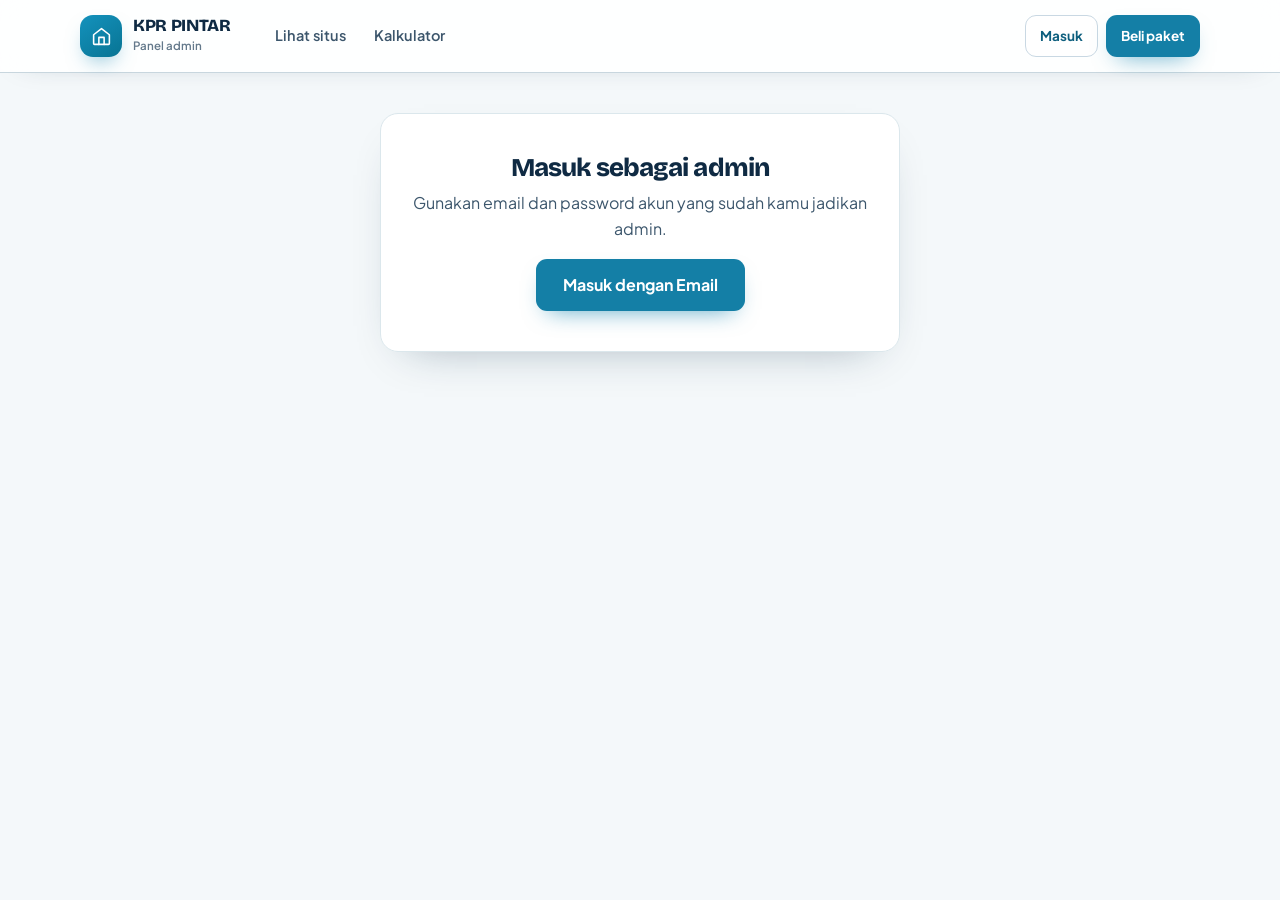
==== kprpintar/admin.html @ 0c250f59 "Implement code changes to enhance functionality and improve performance Signed-off-by: Ferry Kusuma " ====
<!doctype html>
<html lang="id">
  <head>
    <meta charset="utf-8" />
    <meta name="viewport" content="width=device-width,initial-scale=1" />
    <meta name="robots" content="noindex,nofollow" />
    <title>Admin — KPR PINTAR</title>
    <link
      rel="icon"
      href="data:image/svg+xml,%3Csvg xmlns='http://www.w3.org/2000/svg' viewBox='0 0 64 64'%3E%3Crect width='64' height='64' rx='16' fill='%230f2a43'/%3E%3Cpath d='m14 31 18-14 18 14v18a2 2 0 0 1-2 2H16a2 2 0 0 1-2-2z' fill='none' stroke='white' stroke-width='4' stroke-linejoin='round'/%3E%3C/svg%3E"
    />
    <link rel="stylesheet" href="assets/site.css" />
    <link rel="stylesheet" href="assets/modern.css" />
    <style>
      body {
        background: var(--paper);
      }
      .nav .tagadm {
        margin-left: 2px;
        padding: 3px 10px;
        border-radius: 8px;
        background: var(--ink);
        color: #fff;
        font: 800 12px var(--f-body);
      }
      .adm {
        display: grid;
        grid-template-columns: 210px minmax(0, 1fr);
        gap: 28px;
        padding: 30px 0 70px;
        align-items: start;
      }
      .side {
        position: sticky;
        top: 92px;
        display: grid;
        gap: 4px;
      }
      .side a {
        display: flex;
        justify-content: space-between;
        align-items: center;
        gap: 8px;
        padding: 11px 14px;
        border-radius: 12px;
        text-decoration: none;
        color: var(--ink2);
        font-weight: 700;
        font-size: 15px;
      }
      .side a:hover {
        background: #e9f1f6;
      }
      .side a[aria-current="page"] {
        background: var(--ink);
        color: #fff;
      }
      .cnt {
        min-width: 22px;
        padding: 1px 7px;
        border-radius: 999px;
        background: var(--amber);
        color: #3d2506;
        font: 800 12px/1.6 var(--f-body);
        text-align: center;
      }
      .side a[aria-current="page"] .cnt {
        background: #fff;
        color: var(--ink);
      }
      .head {
        display: flex;
        justify-content: space-between;
        align-items: flex-end;
        gap: 14px;
        flex-wrap: wrap;
        margin-bottom: 20px;
      }
      .head h1 {
        font-size: clamp(1.6rem, 3vw, 2.2rem);
      }
      .head p {
        color: var(--muted);
        font-size: 14.5px;
        margin-top: 4px;
      }
      .stats {
        display: grid;
        grid-template-columns: repeat(4, minmax(0, 1fr));
        gap: 14px;
      }
      .stat {
        background: #fff;
        border: 1px solid var(--line);
        border-radius: 16px;
        padding: 18px;
      }
      .stat small {
        display: block;
        color: var(--muted);
        font-weight: 700;
        font-size: 13px;
      }
      .stat b {
        display: block;
        margin-top: 6px;
        font: 800 1.65rem/1.1 var(--f-head);
        letter-spacing: -0.03em;
        color: var(--ink);
        overflow-wrap: anywhere;
      }
      .stat.hot {
        background: var(--ink);
        border-color: var(--ink);
      }
      .stat.hot small {
        color: #9fc0d6;
      }
      .stat.hot b {
        color: #fff;
      }
      .stat.hot a {
        display: inline-block;
        margin-top: 10px;
        color: #fff;
        font-weight: 700;
        font-size: 13.5px;
      }
      .panel {
        background: #fff;
        border: 1px solid var(--line);
        border-radius: 18px;
        margin-top: 18px;
        overflow: hidden;
      }
      .panel > h2 {
        font-size: 1.1rem;
        padding: 18px 20px 0;
      }
      .panel .wrap-x {
        overflow-x: auto;
      }
      .bar {
        display: flex;
        gap: 10px;
        flex-wrap: wrap;
        align-items: center;
        margin-bottom: 14px;
      }
      .bar .inp {
        max-width: 300px;
        min-height: 42px;
      }
      .fchips {
        display: flex;
        gap: 6px;
        flex-wrap: wrap;
      }
      .who {
        display: flex;
        align-items: center;
        gap: 10px;
        min-width: 0;
      }
      .who .avatar {
        width: 32px;
        height: 32px;
        font-size: 13px;
      }
      .who > div b {
        display: block;
        color: var(--ink);
        font-size: 14.5px;
        line-height: 1.25;
      }
      .who > div span {
        display: block;
        color: var(--muted);
        font-size: 12.5px;
        line-height: 1.25;
        max-width: 230px;
        overflow: hidden;
        text-overflow: ellipsis;
        white-space: nowrap;
      }
      .tbl tr.rowlink {
        cursor: pointer;
      }
      .tbl tr.rowlink:hover td {
        background: #f6fafc;
      }
      .empty {
        padding: 36px;
        text-align: center;
        color: var(--muted);
      }
      .ordgrid {
        display: grid;
        grid-template-columns: minmax(0, 1.1fr) minmax(0, 1fr);
        gap: 22px;
      }
      .proof {
        border: 1px solid var(--line);
        border-radius: 14px;
        background: #f1f5f8;
        min-height: 240px;
        display: grid;
        place-items: center;
        overflow: hidden;
      }
      .proof img {
        display: block;
        width: 100%;
        max-height: 58vh;
        object-fit: contain;
        cursor: zoom-in;
      }
      .proof .none {
        padding: 30px;
        text-align: center;
        color: var(--muted);
        font-size: 14px;
      }
      dl.kv {
        margin: 0;
        display: grid;
        gap: 9px;
        font-size: 14.5px;
      }
      dl.kv div {
        display: flex;
        justify-content: space-between;
        gap: 14px;
        border-bottom: 1px solid #edf2f6;
        padding-bottom: 8px;
      }
      dl.kv dt {
        color: var(--muted);
      }
      dl.kv dd {
        margin: 0;
        text-align: right;
        font-weight: 700;
        color: var(--ink);
        overflow-wrap: anywhere;
      }
      .big-amt {
        font: 800 1.6rem/1.1 var(--f-head);
        letter-spacing: -0.03em;
      }
      .reasons {
        display: flex;
        gap: 6px;
        flex-wrap: wrap;
        margin: 8px 0 10px;
      }
      .plan-ed {
        padding: 20px;
        border-top: 1px solid var(--line);
        display: grid;
        gap: 14px;
      }
      .plan-ed:first-of-type {
        border-top: 0;
      }
      .grid2 {
        display: grid;
        grid-template-columns: 1fr 1fr;
        gap: 14px;
      }
      .grid3 {
        display: grid;
        grid-template-columns: repeat(3, 1fr);
        gap: 14px;
        align-items: start;
      }
      .sw {
        display: inline-flex;
        align-items: center;
        gap: 8px;
        font-weight: 700;
        font-size: 14px;
        color: var(--ink);
        cursor: pointer;
      }
      .sw input {
        width: 18px;
        height: 18px;
        accent-color: var(--brand);
      }
      .rek {
        display: grid;
        grid-template-columns: 1fr 1.2fr 1.4fr auto;
        gap: 10px;
        align-items: end;
        margin-bottom: 10px;
      }
      .sect {
        padding: 20px;
        display: grid;
        gap: 14px;
      }
      .sect + .sect {
        border-top: 1px solid var(--line);
      }
      .sect h3 {
        font-size: 1.05rem;
      }
      @media (max-width: 1000px) {
        .adm {
          grid-template-columns: 1fr;
          gap: 16px;
          padding-top: 18px;
        }
        .side {
          position: static;
          display: flex;
          overflow-x: auto;
          gap: 6px;
          padding-bottom: 4px;
          margin: 0 -16px;
          padding-inline: 16px;
        }
        .side a {
          white-space: nowrap;
          flex: none;
        }
        .stats {
          grid-template-columns: repeat(2, minmax(0, 1fr));
        }
        .ordgrid {
          grid-template-columns: 1fr;
        }
        .grid2,
        .grid3 {
          grid-template-columns: 1fr;
        }
        .rek {
          grid-template-columns: 1fr 1fr;
        }
        .rek .btn {
          grid-column: 1/-1;
        }
      }
    </style>
  </head>
  <body>
    <header class="nav">
      <div class="container">
        <a class="brand" href="index.html"
          ><span class="brand-mark"
            ><svg
              viewBox="0 0 24 24"
              fill="none"
              stroke="currentColor"
              stroke-width="1.8"
              stroke-linecap="round"
              stroke-linejoin="round"
            >
              <path d="m3 10 9-7 9 7v10a1 1 0 0 1-1 1H4a1 1 0 0 1-1-1z" />
              <path d="M9 21v-8h6v8" /></svg></span
          ><span><b>KPR PINTAR</b><small>Panel admin</small></span></a
        >
        <nav class="nav-links" aria-label="Menu">
          <a href="index.html">Lihat situs</a><a href="app.html">Kalkulator</a>
        </nav>
        <div class="nav-auth" id="navAuth"></div>
        <button
          class="nav-toggle"
          type="button"
          aria-label="Buka menu"
          aria-expanded="false"
        >
          <svg
            viewBox="0 0 24 24"
            fill="none"
            stroke="currentColor"
            stroke-width="2"
            stroke-linecap="round"
          >
            <path d="M4 7h16M4 12h16M4 17h16" />
          </svg>
        </button>
      </div>
    </header>

    <main class="container" id="root">
      <div class="card" style="margin-top: 30px">Memeriksa akses…</div>
    </main>

    <script src="assets/config.js"></script>
    <script src="assets/core.js"></script>
    <script src="assets/ui.js"></script>
    <script>
      (function () {
        "use strict";
        var A = window.RCApi,
          U = window.RCUI,
          esc = U.esc;
        var root = document.getElementById("root");
        var S = {
          filter: "menunggu_verifikasi",
          q: "",
          orders: [],
          users: [],
          plans: [],
          settings: null,
        };
        var FILTERS = [
          ["menunggu_verifikasi", "Perlu diverifikasi"],
          ["menunggu_bayar", "Menunggu bayar"],
          ["disetujui", "Disetujui"],
          ["ditolak", "Ditolak"],
          ["dibatalkan", "Dibatalkan"],
          ["semua", "Semua"],
        ];
        var NAV = [
          ["ringkasan", "Ringkasan"],
          ["pesanan", "Pesanan"],
          ["pengguna", "Pengguna"],
          ["paket", "Paket harga"],
          ["pengaturan", "Pengaturan"],
        ];
        var content;

        function short(id) {
          return String(id).replace(/-/g, "").slice(-8).toUpperCase();
        }
        function who(p) {
          p = p || {};
          return (
            '<div class="who">' +
            U.avatar(p) +
            '<div style="min-width:0"><b>' +
            esc(p.nama || "–") +
            "</b><span>" +
            esc(p.email || "") +
            "</span></div></div>"
          );
        }
        function err(e) {
          U.toast(e.message || String(e), "bad");
        }
        function loading() {
          content.innerHTML =
            '<div class="panel"><div class="empty">Memuat…</div></div>';
        }
        function head(t, sub, extra) {
          return (
            '<div class="head"><div><h1>' +
            t +
            "</h1>" +
            (sub ? "<p>" + sub + "</p>" : "") +
            "</div>" +
            (extra || "") +
            "</div>"
          );
        }
        function badgeCount() {
          A.adminStats().then(
            function (s) {
              var a = document.querySelector(".side a[data-t=pesanan]");
              if (!a) return;
              var c = a.querySelector(".cnt");
              if (c) c.remove();
              if (s.menunggu_verifikasi > 0)
                a.insertAdjacentHTML(
                  "beforeend",
                  '<span class="cnt" title="Perlu diverifikasi">' +
                    s.menunggu_verifikasi +
                    "</span>",
                );
            },
            function () {},
          );
        }

        /* ---------- kerangka ---------- */
        function shell() {
          root.innerHTML =
            (A.mode === "demo" ? "" : "") +
            '<div class="adm"><nav class="side" aria-label="Menu admin">' +
            NAV.map(function (n) {
              return (
                '<a href="#' + n[0] + '" data-t="' + n[0] + '">' + n[1] + "</a>"
              );
            }).join("") +
            '</nav><section id="content" aria-live="polite"></section></div>';
          content = document.getElementById("content");
          window.addEventListener("hashchange", route);
          route();
          badgeCount();
        }
        function route() {
          var t = (location.hash || "#ringkasan").slice(1);
          if (!TABS[t]) t = "ringkasan";
          document.querySelectorAll(".side a").forEach(function (a) {
            if (a.dataset.t === t) a.setAttribute("aria-current", "page");
            else a.removeAttribute("aria-current");
          });
          document.title =
            NAV.filter(function (n) {
              return n[0] === t;
            })[0][1] + " — Admin KPR PINTAR";
          loading();
          TABS[t]();
        }

        /* ---------- ringkasan ---------- */
        function tabRingkasan() {
          Promise.all([
            A.adminStats(),
            A.adminOrders({ status: "menunggu_verifikasi", limit: 5 }),
          ])
            .then(function (r) {
              var s = r[0],
                list = r[1];
              function st(l, v, cls, extra) {
                return (
                  '<div class="stat ' +
                  (cls || "") +
                  '"><small>' +
                  l +
                  "</small><b>" +
                  v +
                  "</b>" +
                  (extra || "") +
                  "</div>"
                );
              }
              content.innerHTML =
                head(
                  "Ringkasan",
                  "Gambaran cepat penjualan dan pembayaran yang menunggu.",
                ) +
                '<div class="stats">' +
                st(
                  "Perlu diverifikasi",
                  s.menunggu_verifikasi,
                  "hot",
                  '<a href="#pesanan" data-goto="menunggu_verifikasi">' +
                    (s.menunggu_verifikasi
                      ? "Periksa sekarang"
                      : "Tidak ada antrean") +
                    "</a>",
                ) +
                st("Menunggu pembayaran", s.menunggu_bayar) +
                st("Pendapatan bulan ini", A.rp(s.pendapatan_bulan_ini)) +
                st("Total pendapatan", A.rp(s.pendapatan_total)) +
                st("Pesanan disetujui", s.pesanan_disetujui) +
                st("Pengguna terdaftar", s.pengguna) +
                st("Akses aktif", s.akses_aktif) +
                st("Pemegang Lifetime", s.lifetime) +
                "</div>" +
                '<div class="panel"><h2>Menunggu verifikasi</h2>' +
                (list.length
                  ? ordersTable(list)
                  : '<div class="empty">Tidak ada pembayaran yang menunggu. Semua sudah beres.</div>') +
                "</div>";
            })
            .catch(err);
        }

        /* ---------- pesanan ---------- */
        function ordersTable(rows) {
          return (
            '<div class="wrap-x"><table class="tbl"><thead><tr><th>Dikirim / dibuat</th><th>Pembeli</th><th>Paket</th><th class="num">Total</th><th>Status</th><th></th></tr></thead><tbody>' +
            rows
              .map(function (o) {
                return (
                  '<tr class="rowlink" data-open="' +
                  esc(o.id) +
                  '"><td>' +
                  A.tglJam(o.dikirim_at || o.created_at) +
                  "</td><td>" +
                  who(o.pengguna) +
                  "</td><td>" +
                  esc(o.plan_nama) +
                  '</td><td class="num"><b>' +
                  A.rp(o.total) +
                  "</b></td><td>" +
                  U.badge(o.status) +
                  '</td><td class="num"><button class="btn btn-sm ' +
                  (o.status === "menunggu_verifikasi"
                    ? "btn-primary"
                    : "btn-ghost") +
                  '" type="button" data-open="' +
                  esc(o.id) +
                  '">' +
                  (o.status === "menunggu_verifikasi" ? "Periksa" : "Detail") +
                  "</button></td></tr>"
                );
              })
              .join("") +
            "</tbody></table></div>"
          );
        }
        function visibleOrders() {
          var q = S.q.toLowerCase().trim();
          return S.orders.filter(function (o) {
            if (!q) return true;
            var p = o.pengguna || {};
            return (
              [
                p.nama,
                p.email,
                o.plan_nama,
                o.nama_pengirim,
                short(o.id),
                String(o.total),
              ]
                .join(" ")
                .toLowerCase()
                .indexOf(q) > -1
            );
          });
        }
        function drawOrders() {
          var rows = visibleOrders();
          document.getElementById("ordBody").innerHTML = rows.length
            ? ordersTable(rows)
            : '<div class="empty">Tidak ada pesanan pada filter ini.</div>';
        }
        function tabPesanan() {
          A.adminOrders({ status: S.filter })
            .then(function (rows) {
              S.orders = rows;
              content.innerHTML =
                head(
                  "Pesanan",
                  "Periksa bukti transfer, lalu setujui atau tolak.",
                  '<button class="btn btn-ghost btn-sm" type="button" id="csvBtn">Ekspor CSV</button>',
                ) +
                '<div class="bar"><div class="fchips" role="group" aria-label="Filter status">' +
                FILTERS.map(function (f) {
                  return (
                    '<button class="chip" type="button" data-f="' +
                    f[0] +
                    '" aria-pressed="' +
                    (S.filter === f[0]) +
                    '">' +
                    f[1] +
                    "</button>"
                  );
                }).join("") +
                '</div><input class="inp" id="ordQ" type="search" placeholder="Cari nama, email, nominal…" value="' +
                esc(S.q) +
                '" aria-label="Cari pesanan"></div>' +
                '<div class="panel" id="ordBody"></div>';
              drawOrders();
            })
            .catch(err);
        }
        function csvOrders() {
          var rows = visibleOrders(),
            h = [
              "No. pesanan",
              "Dibuat",
              "Nama",
              "Email",
              "Paket",
              "Harga",
              "Kode unik",
              "Total",
              "Status",
              "Pengirim",
              "Bank pengirim",
              "Tgl transfer",
              "Diproses",
            ];
          function c(v) {
            v = v == null ? "" : String(v);
            return /[",\n;]/.test(v) ? '"' + v.replace(/"/g, '""') + '"' : v;
          }
          var lines = [h.join(",")].concat(
            rows.map(function (o) {
              var p = o.pengguna || {};
              return [
                short(o.id),
                o.created_at,
                p.nama,
                p.email,
                o.plan_nama,
                o.harga_dasar,
                o.kode_unik,
                o.total,
                (A.STATUS[o.status] || {}).label,
                o.nama_pengirim,
                o.bank_pengirim,
                o.tgl_transfer,
                o.diproses_at,
              ]
                .map(c)
                .join(",");
            }),
          );
          var blob = new Blob(["﻿" + lines.join("\n")], {
              type: "text/csv;charset=utf-8",
            }),
            a = document.createElement("a");
          a.href = URL.createObjectURL(blob);
          a.download = "pesanan-rumah-cerdas.csv";
          document.body.appendChild(a);
          a.click();
          a.remove();
        }

        var REASONS = [
          "Nominal tidak sesuai",
          "Bukti transfer tidak terbaca",
          "Dana belum masuk ke rekening",
          "Nama pengirim tidak sesuai",
        ];
        function openOrder(id) {
          var o = S.orders.filter(function (x) {
            return x.id === id;
          })[0];
          if (!o) return;
          var dlg = U.mk(
            '<dialog class="wide"><div class="dlg" style="position:relative"><button class="dlg-x" type="button" aria-label="Tutup" data-x>&times;</button>' +
              "<h3>Pesanan #" +
              short(o.id) +
              " " +
              U.badge(o.status) +
              '</h3><p class="sub">Cocokkan nominal dan rekening tujuan di bukti dengan mutasi rekeningmu sebelum menyetujui.</p>' +
              '<div class="ordgrid"><div><div class="proof" id="proofBox"><div class="none">' +
              (o.bukti_path
                ? "Memuat bukti…"
                : "Pembeli belum mengunggah bukti transfer.") +
              "</div></div></div>" +
              '<div><dl class="kv"><div><dt>Total transfer</dt><dd class="big-amt">' +
              A.rp(o.total) +
              "</dd></div><div><dt>Pembeli</dt><dd>" +
              esc((o.pengguna || {}).nama || "–") +
              '<br><span style="font-weight:500;color:var(--muted)">' +
              esc((o.pengguna || {}).email || "") +
              "</span></dd></div>" +
              "<div><dt>Paket</dt><dd>" +
              esc(o.plan_nama) +
              " (" +
              (o.durasi_hari == null
                ? "Lifetime"
                : A.durasiLabel(o.durasi_hari)) +
              ")</dd></div>" +
              "<div><dt>Harga + kode unik</dt><dd>" +
              A.rp(o.harga_dasar) +
              " + " +
              A.rp(o.kode_unik) +
              "</dd></div>" +
              "<div><dt>Nama pengirim</dt><dd>" +
              esc(o.nama_pengirim || "–") +
              "</dd></div><div><dt>Bank / e-wallet</dt><dd>" +
              esc(o.bank_pengirim || "–") +
              "</dd></div>" +
              "<div><dt>Tanggal transfer</dt><dd>" +
              A.tgl(o.tgl_transfer) +
              "</dd></div><div><dt>Dikirim</dt><dd>" +
              A.tglJam(o.dikirim_at) +
              "</dd></div>" +
              (o.catatan
                ? "<div><dt>Catatan pembeli</dt><dd>" +
                  esc(o.catatan) +
                  "</dd></div>"
                : "") +
              (o.alasan_tolak
                ? "<div><dt>Alasan penolakan</dt><dd>" +
                  esc(o.alasan_tolak) +
                  "</dd></div>"
                : "") +
              (o.diproses_at
                ? "<div><dt>Diproses</dt><dd>" +
                  A.tglJam(o.diproses_at) +
                  "</dd></div>"
                : "") +
              "</dl>" +
              '<div id="actBox" style="margin-top:18px"></div></div></div></div></dialog>',
          );
          document.body.appendChild(dlg);
          var act = dlg.querySelector("#actBox");
          function actions() {
            if (o.status === "disetujui" || o.status === "dibatalkan") {
              act.innerHTML =
                '<div class="notice">' +
                U.icon.info +
                "<span>Pesanan ini sudah " +
                (o.status === "disetujui"
                  ? "disetujui dan aksesnya aktif."
                  : "dibatalkan pembeli.") +
                "</span></div>";
              return;
            }
            act.innerHTML =
              '<div style="display:flex;gap:10px;flex-wrap:wrap"><button class="btn btn-aqua" type="button" id="okBtn">Setujui &amp; aktifkan akses</button><button class="btn btn-danger" type="button" id="noBtn">Tolak…</button></div>' +
              '<div id="rejBox" hidden style="margin-top:14px"><label class="lbl" for="rejTxt">Alasan penolakan (dibaca pembeli)</label><div class="reasons">' +
              REASONS.map(function (r) {
                return (
                  '<button class="chip" type="button" data-r="' +
                  esc(r) +
                  '">' +
                  esc(r) +
                  "</button>"
                );
              }).join("") +
              "</div>" +
              '<textarea class="inp" id="rejTxt" placeholder="Tulis alasan agar pembeli tahu apa yang perlu diperbaiki"></textarea><div class="dlg-actions" style="margin-top:12px"><button class="btn btn-ghost" type="button" id="rejCancel">Batal</button><button class="btn btn-danger" type="button" id="rejGo">Kirim penolakan</button></div></div>';
          }
          actions();
          dlg.addEventListener("click", function (e) {
            if (e.target === dlg || e.target.closest("[data-x]")) {
              dlg.close();
              return;
            }
            if (e.target.closest("#proofBox img")) {
              window.open(e.target.src, "_blank", "noopener");
              return;
            }
            var r = e.target.closest("[data-r]");
            if (r) {
              dlg.querySelector("#rejTxt").value = r.dataset.r;
              return;
            }
            if (e.target.closest("#noBtn")) {
              dlg.querySelector("#rejBox").hidden = false;
              dlg.querySelector("#rejTxt").focus();
              return;
            }
            if (e.target.closest("#rejCancel")) {
              dlg.querySelector("#rejBox").hidden = true;
              return;
            }
            if (e.target.closest("#okBtn")) {
              var go = function () {
                var b = dlg.querySelector("#okBtn");
                b.disabled = true;
                b.innerHTML = '<span class="spin"></span>Memproses…';
                A.adminApprove(o.id).then(
                  function () {
                    U.toast("Disetujui. Akses pembeli sudah aktif.", "ok");
                    dlg.close();
                    refreshTab();
                  },
                  function (er) {
                    b.disabled = false;
                    b.textContent = "Setujui & aktifkan akses";
                    err(er);
                  },
                );
              };
              if (!o.bukti_path)
                U.confirm(
                  "Pembeli belum mengunggah bukti transfer. Setujui hanya jika kamu sudah memastikan uangnya masuk.",
                  { title: "Setujui tanpa bukti?", ok: "Ya, setujui" },
                ).then(function (y) {
                  if (y) go();
                });
              else go();
              return;
            }
            if (e.target.closest("#rejGo")) {
              var txt = dlg.querySelector("#rejTxt").value.trim();
              if (!txt) {
                dlg.querySelector("#rejTxt").classList.add("err");
                U.toast("Tulis alasan penolakan dulu.", "bad");
                return;
              }
              var b2 = e.target.closest("#rejGo");
              b2.disabled = true;
              A.adminReject(o.id, txt).then(
                function () {
                  U.toast(
                    "Pembayaran ditolak. Pembeli akan melihat alasannya.",
                    "ok",
                  );
                  dlg.close();
                  refreshTab();
                },
                function (er) {
                  b2.disabled = false;
                  err(er);
                },
              );
            }
          });
          dlg.addEventListener("close", function () {
            dlg.remove();
          });
          dlg.showModal();
          if (o.bukti_path)
            A.proofUrl(o.bukti_path).then(
              function (url) {
                var b = dlg.querySelector("#proofBox");
                if (b)
                  b.innerHTML =
                    '<img src="' +
                    esc(url) +
                    '" alt="Bukti transfer #' +
                    short(o.id) +
                    '" title="Klik untuk memperbesar">';
              },
              function (er) {
                var b = dlg.querySelector("#proofBox");
                if (b)
                  b.innerHTML =
                    '<div class="none">Bukti tidak bisa dimuat: ' +
                    esc(er.message) +
                    "</div>";
              },
            );
        }
        function refreshTab() {
          badgeCount();
          route();
        }

        /* ---------- pengguna ---------- */
        function accessBadge(u) {
          if (u.is_admin)
            return '<span class="badge" data-tone="green">Admin</span>';
          var active = [];
          var legacyAccess = A.hasLegacyAccess(u);
          if (legacyAccess)
            active.push(
              A.legacyPlanName(u) +
                " · semua fitur" +
                (u.lifetime
                  ? " Lifetime"
                  : u.akses_sampai
                    ? " sampai " + A.tgl(u.akses_sampai)
                    : ""),
            );
          ["rencana", "tools"].forEach(function (group) {
            if (
              legacyAccess
                ? !A.hasScopedPlanAccess(u, group)
                : !A.hasPlanAccess(u, group)
            )
              return;
            var until =
              group === "rencana"
                ? u.akses_rencana_sampai
                : u.akses_tools_sampai;
            var label = group === "rencana" ? "Rencana" : "Tools";
            active.push(
              label +
                " " +
                (A.hasLifetimeAccess(u, group)
                  ? "Lifetime"
                  : until || u.akses_sampai
                    ? "sampai " + A.tgl(until || u.akses_sampai)
                    : "aktif"),
            );
          });
          if (active.length)
            return (
              '<span class="badge" data-tone="blue">' +
              esc(active.join(" · ")) +
              "</span>"
            );
          return (
            '<span class="badge" data-tone="gray">' +
            (u.akses_sampai ||
            u.akses_rencana_sampai ||
            u.akses_tools_sampai
              ? "Akses berakhir"
              : "Belum ada akses") +
            "</span>"
          );
        }
        function drawUsers() {
          var rows = S.users;
          document.getElementById("usrBody").innerHTML = rows.length
            ? '<div class="wrap-x"><table class="tbl"><thead><tr><th>Pengguna</th><th>Terdaftar</th><th>Akses</th><th></th></tr></thead><tbody>' +
              rows
                .map(function (u) {
                  return (
                    "<tr><td>" +
                    who(u) +
                    (u.is_admin
                      ? ' <span class="badge" data-tone="amber" style="margin-top:4px">Admin</span>'
                      : "") +
                    "</td><td>" +
                    A.tgl(u.created_at) +
                    "</td><td>" +
                    accessBadge(u) +
                    '</td><td class="num"><button class="btn btn-sm btn-ghost" type="button" data-access="' +
                    esc(u.id) +
                    '">Atur akses</button></td></tr>'
                  );
                })
                .join("") +
              "</tbody></table></div>"
            : '<div class="empty">Tidak ada pengguna yang cocok.</div>';
        }
        var usrTimer;
        function tabPengguna(q) {
          A.adminUsers(q || "")
            .then(function (rows) {
              S.users = rows;
              if (!document.getElementById("usrBody")) {
                content.innerHTML =
                  head(
                    "Pengguna",
                    "Semua akun yang pernah masuk. Atur akses secara manual untuk hadiah atau kompensasi.",
                  ) +
                  '<div class="bar"><input class="inp" id="usrQ" type="search" placeholder="Cari nama atau email…" aria-label="Cari pengguna" value="' +
                  esc(q || "") +
                  '"></div><div class="panel" id="usrBody"></div>';
              }
              drawUsers();
            })
            .catch(err);
        }
        function openAccess(id) {
          var u = S.users.filter(function (x) {
            return x.id === id;
          })[0];
          if (!u) return;
          var dlg = U.mk(
            '<dialog><div class="dlg" style="position:relative"><button class="dlg-x" type="button" aria-label="Tutup" data-x>&times;</button><h3>Atur akses</h3><p class="sub">' +
              esc(u.nama || u.email) +
              "<br>Sekarang: " +
              accessBadge(u) +
              "</p>" +
              '<div class="field"><label for="acMode">Tindakan</label><select class="inp" id="acMode"><option value="tambah">Tambah hari akses</option><option value="tanggal">Tentukan tanggal berakhir</option><option value="lifetime">Jadikan Lifetime</option><option value="cabut">Cabut akses</option></select></div>' +
              '<div class="field" id="acDays" style="margin-top:14px"><label for="acN">Jumlah hari</label><input class="inp" id="acN" type="number" min="1" value="30"><span class="hint">Dihitung dari sisa akses saat ini, atau dari hari ini jika sudah berakhir.</span></div>' +
              '<div class="field" id="acDate" style="margin-top:14px" hidden><label for="acD">Berakhir pada</label><input class="inp" id="acD" type="date"></div>' +
              '<div class="dlg-actions"><button class="btn btn-ghost" type="button" data-x>Batal</button><button class="btn btn-primary" type="button" id="acGo">Simpan</button></div></div></dialog>',
          );
          document.body.appendChild(dlg);
          var mode = dlg.querySelector("#acMode");
          mode.addEventListener("change", function () {
            dlg.querySelector("#acDays").hidden = mode.value !== "tambah";
            dlg.querySelector("#acDate").hidden = mode.value !== "tanggal";
          });
          dlg.addEventListener("click", function (e) {
            if (e.target === dlg || e.target.closest("[data-x]")) {
              dlg.close();
              return;
            }
            if (!e.target.closest("#acGo")) return;
            var m = mode.value,
              payload;
            if (m === "tambah") {
              var n = parseInt(dlg.querySelector("#acN").value, 10);
              if (!(n > 0)) {
                U.toast("Isi jumlah hari yang benar.", "bad");
                return;
              }
              var base = Math.max(
                Date.now(),
                u.akses_sampai && !u.lifetime
                  ? new Date(u.akses_sampai).getTime()
                  : 0,
              );
              payload = {
                lifetime: false,
                akses_sampai: new Date(base + n * 86400000).toISOString(),
              };
            } else if (m === "tanggal") {
              var d = dlg.querySelector("#acD").value;
              if (!d) {
                U.toast("Pilih tanggalnya dulu.", "bad");
                return;
              }
              payload = {
                lifetime: false,
                akses_sampai: new Date(d + "T23:59:59").toISOString(),
              };
            } else if (m === "lifetime")
              payload = { lifetime: true, akses_sampai: null };
            else payload = { lifetime: false, akses_sampai: null };
            var go = function () {
              A.adminSetAccess(u.id, payload).then(function () {
                U.toast("Akses diperbarui.", "ok");
                dlg.close();
                tabPengguna(
                  document.getElementById("usrQ")
                    ? document.getElementById("usrQ").value
                    : "",
                );
              }, err);
            };
            if (m === "cabut")
              U.confirm(
                "Akses " + (u.nama || u.email) + " akan dicabut sekarang juga.",
                { title: "Cabut akses?", ok: "Cabut", danger: true },
              ).then(function (y) {
                if (y) go();
              });
            else go();
          });
          dlg.addEventListener("close", function () {
            dlg.remove();
          });
          dlg.showModal();
        }

        /* ---------- paket ---------- */
        function planEditor(p, isNew) {
          var life =
            p.durasi_hari == null && !isNew
              ? true
              : p.durasi_hari == null && isNew
                ? false
                : false;
          if (!isNew && p.durasi_hari == null) life = true;
          var id = esc(p.id || ""),
            group = A.planGroup(p);
          return (
            '<div class="plan-ed" data-plan="' +
            id +
            '" data-new="' +
            (isNew ? 1 : 0) +
            '">' +
            '<div class="grid2"><div class="field"><label>Nama paket</label><input class="inp" data-k="nama" value="' +
            esc(p.nama || "") +
            '" placeholder="Contoh: Bulanan"></div>' +
            '<div class="field"><label>Harga (Rp)</label><input class="inp" data-k="harga" type="number" min="0" step="1000" value="' +
            (p.harga == null ? "" : p.harga) +
            '" placeholder="39000"></div></div>' +
            '<div class="field"><label>Fitur yang dibuka</label><select class="inp" data-k="akses_grup">' +
            '<option value="rencana"' +
            (group === "rencana" ? " selected" : "") +
            ">Rencana Rumahku</option>" +
            '<option value="tools"' +
            (group === "tools" ? " selected" : "") +
            ">Financial Tools</option>" +
            '<option value="semua"' +
            (group === "semua" ? " selected" : "") +
            ">Semua fitur (paket lama)</option></select></div>" +
            '<div class="field"><label>Deskripsi singkat</label><input class="inp" data-k="deskripsi" value="' +
            esc(p.deskripsi || "") +
            '"></div>' +
            '<div class="grid3"><div class="field"><label>Durasi (hari)</label><input class="inp" data-k="durasi" type="number" min="1" value="' +
            (life ? "" : p.durasi_hari || 30) +
            '"' +
            (life ? " disabled" : "") +
            '><label class="sw" style="margin-top:6px"><input type="checkbox" data-k="life"' +
            (life ? " checked" : "") +
            "> Lifetime (tanpa batas waktu)</label></div>" +
            '<div class="field"><label>Label sorotan</label><input class="inp" data-k="sorotan" value="' +
            esc(p.sorotan || "") +
            '" placeholder="Kosongkan jika tidak perlu"></div>' +
            '<div class="field"><label>Urutan tampil</label><input class="inp" data-k="urutan" type="number" value="' +
            (p.urutan == null ? 9 : p.urutan) +
            '"></div></div>' +
            '<div class="field"><label>Fitur (satu per baris)</label><textarea class="inp" data-k="fitur" rows="5">' +
            esc((p.fitur || []).join("\n")) +
            "</textarea></div>" +
            '<div style="display:flex;gap:12px;align-items:center;justify-content:space-between;flex-wrap:wrap"><label class="sw"><input type="checkbox" data-k="aktif"' +
            (p.aktif === false ? "" : " checked") +
            "> Tampilkan di halaman harga</label>" +
            '<div style="display:flex;gap:8px"><button class="btn btn-primary btn-sm" type="button" data-save>Simpan paket</button>' +
            (isNew
              ? '<button class="btn btn-ghost btn-sm" type="button" data-discard>Batal</button>'
              : '<button class="btn btn-danger btn-sm" type="button" data-del>Hapus</button>') +
            "</div></div></div>"
          );
        }
        function tabPaket() {
          A.adminPlans()
            .then(function (plans) {
              S.plans = plans;
              content.innerHTML =
                head(
                  "Paket harga",
                  "Atur hak akses, harga, dan durasi setiap paket. Paket baru nonaktif sampai harga dan masa aktif ditentukan.",
                  '<button class="btn btn-primary btn-sm" type="button" id="addPlan">+ Tambah paket</button>',
                ) +
                '<div class="panel" id="planList">' +
                (plans.length
                  ? plans
                      .map(function (p) {
                        return planEditor(p, false);
                      })
                      .join("")
                  : '<div class="empty">Belum ada paket.</div>') +
                "</div>";
            })
            .catch(err);
        }
        function savePlan(box) {
          function v(k) {
            return box.querySelector("[data-k=" + k + "]");
          }
          var isNew = box.dataset.new === "1",
            nama = v("nama").value.trim(),
            harga = parseInt(v("harga").value, 10),
            life = v("life").checked,
            dur = parseInt(v("durasi").value, 10);
          if (!nama) {
            U.toast("Isi nama paket.", "bad");
            v("nama").focus();
            return;
          }
          if (!(harga >= 0)) {
            U.toast("Isi harga dengan angka.", "bad");
            v("harga").focus();
            return;
          }
          if (v("aktif").checked && !(harga > 0)) {
            U.toast("Paket aktif harus memiliki harga lebih dari Rp0.", "bad");
            v("harga").focus();
            return;
          }
          if (!life && !(dur > 0)) {
            U.toast("Isi durasi dalam hari, atau centang Lifetime.", "bad");
            v("durasi").focus();
            return;
          }
          var id = box.dataset.plan;
          if (isNew) {
            var base = A.slug(nama),
              n = 1;
            id = base;
            var ids = S.plans.map(function (p) {
              return p.id;
            });
            while (ids.indexOf(id) > -1) id = base + "-" + ++n;
          }
          var p = {
            id: id,
            nama: nama,
            deskripsi: v("deskripsi").value.trim() || null,
            harga: harga,
            durasi_hari: life ? null : dur,
            akses_grup: A.planGroup({
              id: id,
              akses_grup: v("akses_grup").value,
            }),
            fitur: v("fitur")
              .value.split("\n")
              .map(function (x) {
                return x.trim();
              })
              .filter(Boolean),
            sorotan: v("sorotan").value.trim() || null,
            aktif: v("aktif").checked,
            urutan: parseInt(v("urutan").value, 10) || 0,
          };
          A.adminSavePlan(p).then(function () {
            U.toast('Paket "' + nama + '" disimpan.', "ok");
            tabPaket();
          }, err);
        }

        /* ---------- pengaturan ---------- */
        function rekRow(r) {
          return (
            '<div class="rek"><div class="field"><label>Bank / e-wallet</label><input class="inp" data-r="bank" value="' +
            esc(r.bank || "") +
            '" placeholder="BCA"></div><div class="field"><label>Nomor rekening</label><input class="inp" data-r="nomor" inputmode="numeric" value="' +
            esc(r.nomor || "") +
            '"></div><div class="field"><label>Atas nama</label><input class="inp" data-r="atas_nama" value="' +
            esc(r.atas_nama || "") +
            '"></div><button class="btn btn-danger btn-sm" type="button" data-rmrek aria-label="Hapus rekening">Hapus</button></div>'
          );
        }
        function normWa(v) {
          var d = String(v || "").replace(/[^0-9]/g, "");
          if (d.indexOf("0") === 0) d = "62" + d.slice(1);
          else if (d.indexOf("8") === 0) d = "62" + d;
          return d;
        }
        function tabPengaturan() {
          A.getSettings()
            .then(function (s) {
              S.settings = s;
              var b = s.bisnis,
                p = s.pembayaran;
              content.innerHTML =
                head(
                  "Pengaturan",
                  "Rekening tujuan transfer dan kontak yang tampil ke pembeli.",
                ) +
                '<div class="panel"><div class="sect"><h3>Rekening tujuan transfer</h3><div id="rekList">' +
                (p.rekening.length ? p.rekening : [{}]).map(rekRow).join("") +
                '</div><div><button class="btn btn-ghost btn-sm" type="button" id="addRek">+ Tambah rekening</button></div>' +
                '<label class="sw"><input type="checkbox" id="kodeUnik"' +
                (p.kode_unik ? " checked" : "") +
                "> Tambahkan kode unik (1–999) ke nominal transfer agar pembayaran mudah dikenali</label>" +
                '<div class="field"><label for="catBayar">Catatan di halaman pembayaran</label><textarea class="inp" id="catBayar" rows="2">' +
                esc(p.catatan) +
                '</textarea></div><div><button class="btn btn-primary" type="button" id="saveBayar">Simpan rekening</button></div></div>' +
                '<div class="sect"><h3>Kontak &amp; identitas</h3><div class="grid2"><div class="field"><label for="bNama">Nama bisnis</label><input class="inp" id="bNama" value="' +
                esc(b.nama) +
                '"></div><div class="field"><label for="bBy">Dikelola oleh</label><input class="inp" id="bBy" value="' +
                esc(b.by) +
                '"></div>' +
                '<div class="field"><label for="bWa">Nomor WhatsApp admin</label><input class="inp" id="bWa" inputmode="tel" value="' +
                esc(b.whatsapp) +
                '" placeholder="08123456789"><span class="hint">Tampil sebagai tombol WhatsApp di footer dan halaman pembayaran. Boleh dikosongkan.</span></div><div class="field"><label for="bMail">Email kontak</label><input class="inp" id="bMail" type="email" value="' +
                esc(b.email) +
                '"></div></div><div><button class="btn btn-primary" type="button" id="saveBisnis">Simpan kontak</button></div></div></div>';
            })
            .catch(err);
        }

        /* ---------- peristiwa ---------- */
        function wire() {
          document.addEventListener("click", function (e) {
            var t = e.target;
            var f = t.closest("[data-f]");
            if (f) {
              S.filter = f.dataset.f;
              tabPesanan();
              return;
            }
            var g = t.closest("[data-goto]");
            if (g) {
              S.filter = g.dataset.goto;
              return;
            }
            var o = t.closest("[data-open]");
            if (o && content && content.contains(o)) {
              if (t.closest("button[data-open]") || !t.closest("button"))
                openOrder(o.dataset.open);
              return;
            }
            var a = t.closest("[data-access]");
            if (a) {
              openAccess(a.dataset.access);
              return;
            }
            if (t.closest("#csvBtn")) {
              csvOrders();
              return;
            }
            if (t.closest("#addPlan")) {
              if (!document.querySelector('[data-new="1"]')) {
                var l = document.getElementById("planList");
                var empty = l.querySelector(".empty");
                if (empty) empty.remove();
                l.insertAdjacentHTML(
                  "afterbegin",
                  planEditor({ aktif: true, urutan: S.plans.length + 1 }, true),
                );
                l.querySelector("[data-k=nama]").focus();
              }
              return;
            }
            var box = t.closest(".plan-ed");
            if (box && t.closest("[data-save]")) {
              savePlan(box);
              return;
            }
            if (box && t.closest("[data-discard]")) {
              box.remove();
              return;
            }
            if (box && t.closest("[data-del]")) {
              var nm = box.querySelector("[data-k=nama]").value;
              U.confirm(
                'Paket "' +
                  nm +
                  '" akan dihapus dari halaman harga. Pesanan lama tetap tersimpan lengkap.',
                { title: "Hapus paket?", ok: "Hapus", danger: true },
              ).then(function (y) {
                if (y)
                  A.adminDeletePlan(box.dataset.plan).then(function () {
                    U.toast("Paket dihapus.", "ok");
                    tabPaket();
                  }, err);
              });
              return;
            }
            if (t.closest("#addRek")) {
              document
                .getElementById("rekList")
                .insertAdjacentHTML("beforeend", rekRow({}));
              return;
            }
            if (t.closest("[data-rmrek]")) {
              t.closest(".rek").remove();
              return;
            }
            if (t.closest("#saveBayar")) {
              var rek = [].map
                .call(document.querySelectorAll("#rekList .rek"), function (r) {
                  function g(k) {
                    return r.querySelector("[data-r=" + k + "]").value.trim();
                  }
                  return {
                    bank: g("bank"),
                    nomor: g("nomor"),
                    atas_nama: g("atas_nama"),
                  };
                })
                .filter(function (r) {
                  return r.bank || r.nomor;
                });
              for (var i = 0; i < rek.length; i++)
                if (!rek[i].bank || !rek[i].nomor || !rek[i].atas_nama) {
                  U.toast(
                    "Lengkapi bank, nomor, dan nama pemilik pada setiap rekening.",
                    "bad",
                  );
                  return;
                }
              A.adminSaveSettings(
                "pembayaran",
                {
                  rekening: rek,
                  kode_unik: document.getElementById("kodeUnik").checked,
                  catatan: document.getElementById("catBayar").value.trim(),
                },
                false,
              ).then(function () {
                U.toast("Rekening disimpan.", "ok");
              }, err);
              return;
            }
            if (t.closest("#saveBisnis")) {
              var wa = normWa(document.getElementById("bWa").value);
              document.getElementById("bWa").value = wa;
              A.adminSaveSettings(
                "bisnis",
                {
                  nama:
                    document.getElementById("bNama").value.trim() ||
                    "KPR PINTAR",
                  by: document.getElementById("bBy").value.trim(),
                  whatsapp: wa,
                  email: document.getElementById("bMail").value.trim(),
                },
                true,
              ).then(function () {
                U.toast("Kontak disimpan.", "ok");
              }, err);
            }
          });
          document.addEventListener("input", function (e) {
            if (e.target.id === "ordQ") {
              S.q = e.target.value;
              drawOrders();
            }
            if (e.target.id === "usrQ") {
              clearTimeout(usrTimer);
              var v = e.target.value;
              usrTimer = setTimeout(function () {
                tabPengguna(v);
              }, 250);
            }
          });
          document.addEventListener("change", function (e) {
            if (e.target.matches && e.target.matches("[data-k=life]")) {
              var d = e.target
                .closest(".plan-ed")
                .querySelector("[data-k=durasi]");
              d.disabled = e.target.checked;
              if (!e.target.checked && !d.value) d.value = 30;
            }
          });
        }

        var TABS = {
          ringkasan: tabRingkasan,
          pesanan: tabPesanan,
          pengguna: function () {
            tabPengguna("");
          },
          paket: tabPaket,
          pengaturan: tabPengaturan,
        };

        U.start({ protect: "admin" }).then(function (user) {
          if (A.blocked) return;
          if (!user) {
            root.innerHTML =
              '<div class="card" style="margin:40px auto;max-width:520px;text-align:center;padding:40px 26px"><h1 style="font-size:1.6rem;margin-bottom:8px">Masuk sebagai admin</h1><p style="margin-bottom:18px">Gunakan email dan password akun yang sudah kamu jadikan admin.</p><button class="btn btn-primary btn-lg" type="button" data-act="login"><span>Masuk dengan Email</span></button></div>';
            return;
          }
          A.refreshUser().then(function () {
            if (!A.getUser().is_admin) {
              root.innerHTML =
                '<div class="card" style="margin:40px auto;max-width:560px;padding:34px"><h1 style="font-size:1.5rem;margin-bottom:8px">Akun ini bukan admin</h1><p style="margin-bottom:12px">Kamu masuk sebagai <b>' +
                esc(A.getUser().email) +
                '</b>. Halaman ini hanya untuk admin.</p><p style="font-size:14.5px;color:var(--muted)">Pemilik situs bisa menjadikan akun ini admin lewat SQL Editor Supabase: <code>update public.profiles set is_admin = true where email = \'' +
                esc(A.getUser().email) +
                "';</code> Langkah lengkap ada di PANDUAN-PASANG.md." +
                (A.mode === "demo"
                  ? ' Pada mode demo, pilih "Masuk sebagai Admin Demo".'
                  : "") +
                '</p><p style="margin-top:18px"><a class="btn btn-ghost" href="index.html">Kembali ke situs</a> <button class="btn btn-ghost" type="button" data-act="logout">Keluar</button></p></div>';
              return;
            }
            wire();
            shell();
          }, err);
        });
      })();
    </script>
  </body>
</html>
---- kprpintar/assets/site.css ----
/* KPR PINTAR — gaya bersama (landing, akun, pembayaran, admin)
   Semua warna ada di token :root di bawah; ganti di sini untuk mengubah tema seluruh situs. */
@font-face {
  font-family: "Bricolage Grotesque";
  src: url(fonts/bricolage-grotesque.woff2) format("woff2");
  font-weight: 200 800;
  font-display: swap;
}
@font-face {
  font-family: "Plus Jakarta Sans";
  src: url(fonts/plus-jakarta-sans.woff2) format("woff2");
  font-weight: 200 800;
  font-display: swap;
}

:root {
  --ink: #0f2a43;
  --ink2: #3c566c;
  --muted: #64798b;
  --line: #dce6ee;
  --line2: #c9d8e3;
  --brand: #147fa6;
  --brand-d: #0e5f7e;
  --brand-50: #eef6fa;
  --aqua: #19a182;
  --aqua-d: #0b5f56;
  --aqua-50: #e3f6f1;
  --amber: #e29b40;
  --amber-d: #9a5f12;
  --amber-50: #fdf0dc;
  --red: #d92d20;
  --red-50: #fdecea;
  --navy: #0b2236;
  --on-navy: #ffffff;
  --on-navy-2: #b8cddc;
  --navy-line: #ffffff1f;
  --paper: #f4f8fa;
  --white: #ffffff;
  --f-head:
    "Bricolage Grotesque", "Plus Jakarta Sans", system-ui, -apple-system,
    "Segoe UI", sans-serif;
  --f-body:
    "Plus Jakarta Sans", system-ui, -apple-system, "Segoe UI", sans-serif;
  --shadow: 0 10px 30px -14px #0f2a4333;
  --shadow-lg: 0 24px 60px -28px #0f2a4355;
}
*,
*::before,
*::after {
  box-sizing: border-box;
}
html {
  scroll-behavior: smooth;
  -webkit-text-size-adjust: 100%;
}
body {
  margin: 0;
  font-family: var(--f-body);
  font-size: 16px;
  line-height: 1.6;
  color: var(--ink2);
  background: #fff;
  font-variant-numeric: tabular-nums;
  -webkit-font-smoothing: antialiased;
}
img,
svg {
  max-width: 100%;
}
h1,
h2,
h3,
h4 {
  font-family: var(--f-head);
  color: var(--ink);
  margin: 0;
  line-height: 1.1;
  letter-spacing: -0.035em;
  font-weight: 800;
}
h3,
h4 {
  letter-spacing: -0.02em;
}
p {
  margin: 0;
}
a {
  color: var(--brand-d);
}
:focus-visible {
  outline: 3px solid #147fa688;
  outline-offset: 2px;
  border-radius: 6px;
}
.container {
  width: min(1120px, 100% - 32px);
  margin-inline: auto;
}
.sr-only {
  position: absolute;
  width: 1px;
  height: 1px;
  overflow: hidden;
  clip: rect(0 0 0 0);
  white-space: nowrap;
}
[hidden] {
  display: none !important;
}
@media (prefers-reduced-motion: reduce) {
  html {
    scroll-behavior: auto;
  }
  * {
    animation: none !important;
    transition: none !important;
  }
}

/* ---------- tombol ---------- */
.btn {
  display: inline-flex;
  align-items: center;
  justify-content: center;
  gap: 8px;
  min-height: 44px;
  padding: 0 20px;
  border-radius: 10px;
  border: 1.5px solid transparent;
  font: 700 15px/1 var(--f-body);
  cursor: pointer;
  text-decoration: none;
  transition:
    background 0.15s,
    border-color 0.15s,
    transform 0.1s,
    box-shadow 0.15s;
  white-space: nowrap;
}
.btn:active {
  transform: translateY(1px);
}
.btn[disabled],
.btn[aria-disabled="true"] {
  opacity: 0.55;
  cursor: not-allowed;
}
.btn-primary {
  background: var(--brand);
  color: #fff;
  box-shadow: 0 8px 20px -8px #147fa6cc;
}
.btn-primary:hover {
  background: var(--brand-d);
}
.btn-ghost {
  background: #fff;
  color: var(--brand-d);
  border-color: var(--line2);
}
.btn-ghost:hover {
  background: var(--brand-50);
  border-color: var(--brand);
}
.btn-aqua {
  background: var(--aqua);
  color: #fff;
}
.btn-aqua:hover {
  filter: brightness(1.06);
}
.btn-danger {
  background: #fff;
  color: var(--red);
  border-color: #f2c4bf;
}
.btn-danger:hover {
  background: var(--red-50);
}
.btn-light {
  background: #fff;
  color: var(--navy);
}
.btn-light:hover {
  background: var(--brand-50);
}
.btn-lg {
  min-height: 52px;
  padding: 0 26px;
  font-size: 16px;
  border-radius: 11px;
}
.btn-sm {
  min-height: 36px;
  padding: 0 14px;
  font-size: 13.5px;
  border-radius: 9px;
}
.btn-block {
  width: 100%;
}
.btn svg {
  width: 18px;
  height: 18px;
  flex: none;
}
.btn-google {
  background: #fff;
  color: #1f2d3d;
  border-color: #dadce0;
  font-weight: 700;
}
.btn-google:hover {
  background: #f6f9fb;
}
.spin {
  width: 16px;
  height: 16px;
  border: 2.5px solid currentColor;
  border-right-color: transparent;
  border-radius: 50%;
  animation: spin 0.7s linear infinite;
}
@keyframes spin {
  to {
    transform: rotate(360deg);
  }
}

/* ---------- navbar ---------- */
.demo-bar {
  background: var(--amber-50);
  color: #6b4308;
  border-bottom: 1px solid #f0d9b0;
  font-size: 13px;
  line-height: 1.45;
}
.demo-bar .container {
  display: flex;
  gap: 12px;
  align-items: center;
  justify-content: space-between;
  padding: 7px 0;
  flex-wrap: wrap;
}
.demo-bar button {
  all: unset;
  cursor: pointer;
  font-weight: 700;
  text-decoration: underline;
  text-underline-offset: 2px;
}
.nav {
  position: sticky;
  top: 0;
  z-index: 40;
  background: #ffffffee;
  backdrop-filter: saturate(1.4) blur(12px);
  -webkit-backdrop-filter: saturate(1.4) blur(12px);
  border-bottom: 1px solid var(--line);
}
.nav .container {
  display: flex;
  align-items: center;
  gap: 16px;
  min-height: 68px;
}
.brand {
  display: inline-flex;
  align-items: center;
  gap: 11px;
  text-decoration: none;
  color: var(--ink);
  flex: none;
}
.brand-mark {
  width: 38px;
  height: 38px;
  border-radius: 11px;
  background: linear-gradient(145deg, #1b8db8, #0e6f95);
  display: grid;
  place-items: center;
  color: #fff;
  box-shadow: 0 6px 14px -6px #147fa699;
}
.brand-mark svg {
  width: 21px;
  height: 21px;
}
.brand b {
  display: block;
  font: 800 17px/1.05 var(--f-head);
  letter-spacing: -0.02em;
}
.brand small {
  display: block;
  font-size: 11.5px;
  color: var(--muted);
  font-weight: 600;
  margin-top: 2px;
}
.nav-links {
  display: flex;
  gap: 2px;
  margin-left: 15px;
}
.nav-links a {
  padding: 8px 13px;
  border-radius: 9px;
  color: var(--ink2);
  text-decoration: none;
  font-weight: 600;
  font-size: 14.5px;
}
.nav-links a:hover {
  background: var(--brand-50);
  color: var(--brand-d);
}
.nav-auth {
  margin-left: auto;
  display: flex;
  gap: 8px;
  align-items: center;
}
.nav-toggle {
  display: none;
  margin-left: auto;
  width: 44px;
  height: 44px;
  border-radius: 10px;
  border: 1.5px solid var(--line2);
  background: #fff;
  color: var(--ink);
  cursor: pointer;
}
.nav-toggle svg {
  width: 22px;
  height: 22px;
}
.user-wrap {
  position: relative;
}
.user-chip {
  display: flex;
  align-items: center;
  gap: 9px;
  min-height: 44px;
  padding: 4px 12px 4px 5px;
  border-radius: 999px;
  border: 1.5px solid var(--line2);
  background: #fff;
  cursor: pointer;
  color: var(--ink);
  font: 700 14px var(--f-body);
}
.user-chip:hover {
  border-color: var(--brand);
}
.avatar {
  width: 34px;
  height: 34px;
  border-radius: 50%;
  background: var(--brand);
  color: #fff;
  display: grid;
  place-items: center;
  font: 800 14px var(--f-head);
  overflow: hidden;
  flex: none;
}
.avatar img {
  width: 100%;
  height: 100%;
  object-fit: cover;
}
.user-chip .nm {
  max-width: 130px;
  overflow: hidden;
  text-overflow: ellipsis;
  white-space: nowrap;
}
.menu {
  position: absolute;
  right: 0;
  top: calc(100% + 8px);
  min-width: 230px;
  background: #fff;
  border: 1px solid var(--line);
  border-radius: 16px;
  box-shadow: var(--shadow-lg);
  padding: 8px;
  z-index: 50;
}
.menu .who {
  padding: 8px 10px 10px;
  border-bottom: 1px solid var(--line);
  margin-bottom: 6px;
  font-size: 13px;
  color: var(--muted);
  overflow-wrap: anywhere;
}
.menu .who b {
  display: block;
  color: var(--ink);
  font-size: 14px;
}
.menu a,
.menu button {
  display: flex;
  width: 100%;
  align-items: center;
  gap: 10px;
  padding: 10px;
  border-radius: 10px;
  text-decoration: none;
  color: var(--ink);
  font: 600 14px var(--f-body);
  background: none;
  border: 0;
  cursor: pointer;
  text-align: left;
}
.menu a:hover,
.menu button:hover {
  background: var(--brand-50);
}
@media (max-width: 900px) {
  .nav-toggle {
    display: grid;
    place-items: center;
  }
  .nav .container {
    flex-wrap: wrap;
    gap: 8px 10px;
    padding-block: 9px;
  }
  .nav-links {
    display: none;
    order: 5;
    flex-basis: 100%;
    flex-direction: column;
    margin: 0;
    padding: 6px 0 4px;
  }
  .nav-links a {
    padding: 12px;
    border-radius: 10px;
  }
  .nav.open .nav-links {
    display: flex;
  }
  .nav-auth {
    margin-left: 0;
    order: 3;
  }
  .nav-toggle {
    order: 4;
    margin-left: 0;
  }
  .nav .brand {
    margin-right: auto;
  }
  .user-chip .nm {
    display: none;
  }
  .user-chip {
    padding: 4px;
  }
}
@media (max-width: 560px) {
  .nav-auth .btn-primary {
    display: none;
  }
  .brand small {
    display: none;
  }
}

/* ---------- form ---------- */
.field {
  display: grid;
  gap: 6px;
}
.field > label,
.lbl {
  font-weight: 700;
  font-size: 14px;
  color: var(--ink);
}
.field .hint {
  font-size: 13px;
  color: var(--muted);
}
.inp,
select.inp,
textarea.inp {
  width: 100%;
  min-height: 48px;
  padding: 11px 14px;
  border-radius: 12px;
  border: 1.5px solid var(--line2);
  background: #fff;
  font: 600 15.5px var(--f-body);
  color: var(--ink);
}
textarea.inp {
  min-height: 92px;
  resize: vertical;
  line-height: 1.5;
}
.inp::placeholder {
  color: #8aa0b0;
  font-weight: 500;
}
.inp:focus {
  outline: 0;
  border-color: var(--brand);
  box-shadow: 0 0 0 4px #147fa61f;
}
.inp.err {
  border-color: var(--red);
  background: #fffafa;
}
.field .errmsg {
  color: var(--red);
  font-size: 13px;
  font-weight: 600;
}
input[type="range"] {
  accent-color: var(--brand);
  cursor: pointer;
}

/* ---------- chip ---------- */
.chip {
  min-height: 34px;
  padding: 0 14px;
  border-radius: 999px;
  border: 1.5px solid var(--line2);
  background: #fff;
  color: var(--ink2);
  font: 700 13.5px var(--f-body);
  cursor: pointer;
}
.chip:hover {
  border-color: var(--brand);
  color: var(--brand-d);
}
.chip[aria-pressed="true"] {
  background: var(--ink);
  border-color: var(--ink);
  color: #fff;
}

/* ---------- badge, kartu, tabel ---------- */
.badge {
  display: inline-flex;
  align-items: center;
  gap: 6px;
  padding: 3px 10px;
  border-radius: 999px;
  font-size: 12.5px;
  font-weight: 700;
  line-height: 1.5;
  white-space: nowrap;
}
.badge::before {
  content: "";
  width: 7px;
  height: 7px;
  border-radius: 50%;
  background: currentColor;
}
.badge[data-tone="amber"] {
  background: var(--amber-50);
  color: var(--amber-d);
}
.badge[data-tone="blue"] {
  background: var(--brand-50);
  color: var(--brand-d);
}
.badge[data-tone="green"] {
  background: var(--aqua-50);
  color: var(--aqua-d);
}
.badge[data-tone="red"] {
  background: var(--red-50);
  color: #a32a25;
}
.badge[data-tone="gray"] {
  background: #eaf1f6;
  color: var(--ink2);
}
.card {
  background: #fff;
  border: 1px solid var(--line);
  border-radius: 22px;
  padding: 24px;
  box-shadow: 0 1px 2px #0f2a430a;
}
.notice {
  display: flex;
  gap: 12px;
  padding: 14px 16px;
  border-radius: 14px;
  background: var(--brand-50);
  color: var(--brand-d);
  font-size: 14.5px;
  line-height: 1.55;
  border: 1px solid #cfe5ef;
}
.notice svg {
  flex: none;
  width: 20px;
  height: 20px;
  margin-top: 2px;
}
.notice a {
  color: inherit;
}
.notice.warn {
  background: var(--amber-50);
  border-color: #f0d9b0;
  color: var(--amber-d);
}
.notice.bad {
  background: var(--red-50);
  border-color: #f2c8c5;
  color: #a32a25;
}
.notice.ok {
  background: var(--aqua-50);
  border-color: #bfe8dc;
  color: var(--aqua-d);
}
.tbl {
  width: 100%;
  border-collapse: collapse;
  font-size: 14.5px;
}
.tbl th {
  text-align: left;
  font-size: 12.5px;
  font-weight: 700;
  color: var(--muted);
  padding: 10px 14px;
  border-bottom: 1px solid var(--line);
  background: var(--paper);
  white-space: nowrap;
}
.tbl td {
  padding: 13px 14px;
  border-bottom: 1px solid var(--line);
  vertical-align: middle;
}
.tbl tr:last-child td {
  border-bottom: 0;
}
.tbl .num {
  text-align: right;
  font-variant-numeric: tabular-nums;
}

/* ---------- dialog & toast ---------- */
dialog {
  border: 0;
  border-radius: 22px;
  padding: 0;
  width: min(480px, calc(100% - 28px));
  max-height: calc(100vh - 28px);
  box-shadow: 0 40px 80px -30px #0f2a4399;
  color: var(--ink2);
  background: #fff;
}
dialog.wide {
  width: min(760px, calc(100% - 28px));
}
dialog::backdrop {
  background: #0b223699;
  backdrop-filter: blur(2px);
}
.dlg {
  padding: 26px;
}
.dlg h3 {
  font-size: 22px;
  margin-bottom: 6px;
}
.dlg .sub {
  color: var(--muted);
  font-size: 14.5px;
  margin-bottom: 18px;
}
.dlg-x {
  position: absolute;
  right: 14px;
  top: 14px;
  width: 36px;
  height: 36px;
  border-radius: 50%;
  border: 0;
  background: #eef3f7;
  color: var(--ink);
  cursor: pointer;
  font-size: 20px;
  line-height: 1;
}
.dlg-x:hover {
  background: #e2ecf2;
}
.dlg-actions {
  display: flex;
  gap: 10px;
  justify-content: flex-end;
  margin-top: 20px;
  flex-wrap: wrap;
}
.toasts {
  position: fixed;
  left: 50%;
  bottom: 22px;
  transform: translateX(-50%);
  display: grid;
  gap: 8px;
  z-index: 100;
  width: min(440px, calc(100% - 28px));
  pointer-events: none;
}
.toast {
  pointer-events: auto;
  padding: 13px 18px;
  border-radius: 12px;
  background: var(--navy);
  color: #fff;
  font-weight: 600;
  font-size: 14.5px;
  box-shadow: 0 20px 40px -18px #0b2236aa;
  animation: toastin 0.22s ease-out;
}
.toast.ok {
  background: #0e6f64;
}
.toast.bad {
  background: #a8322e;
}
@keyframes toastin {
  from {
    opacity: 0;
    transform: translateY(8px);
  }
  to {
    opacity: 1;
    transform: none;
  }
}

/* ---------- footer ---------- */
.site-foot {
  background: var(--navy);
  color: #a9bccb;
  font-size: 14px;
}
.site-foot a {
  color: #d6e5ef;
  text-decoration: none;
}
.site-foot a:hover {
  text-decoration: underline;
}
.site-foot .container {
  padding: 40px 0 30px;
}
.foot-grid {
  display: grid;
  grid-template-columns: 1.4fr 1fr 1fr;
  gap: 32px;
}
.foot-grid h4 {
  color: var(--on-navy);
  font-size: 15px;
  margin-bottom: 12px;
  letter-spacing: 0;
}
.foot-grid ul {
  list-style: none;
  margin: 0;
  padding: 0;
  display: grid;
  gap: 9px;
}
.site-foot .brand {
  color: #fff;
}
.site-foot .brand small {
  color: #8fa8ba;
}
.foot-note {
  margin-top: 30px;
  padding-top: 20px;
  border-top: 1px solid var(--navy-line);
  font-size: 13px;
  line-height: 1.6;
  color: #8fa8ba;
}
@media (max-width: 760px) {
  .foot-grid {
    grid-template-columns: 1fr;
  }
}

.page-simple {
  min-height: 60vh;
  padding: 44px 0 72px;
}
.page-simple h1 {
  font-size: clamp(1.8rem, 3.4vw, 2.5rem);
  margin-bottom: 8px;
}
---- kprpintar/assets/modern.css ----
/* KPR PINTAR — visual layer 2026 */
:root {
  --modern-bg: #f3f7f9;
  --modern-ink: #102a43;
  --modern-brand: #087ca9;
  --modern-teal: #087d72;
  --modern-line: #dbe7ec;
  --modern-shadow: 0 18px 45px -28px rgba(10, 43, 66, .42);
}

html {
  scrollbar-color: #b6cbd6 var(--modern-bg);
}

body {
  background:
    radial-gradient(circle at 8% 3%, rgba(45, 157, 190, .07), transparent 24rem),
    radial-gradient(circle at 92% 12%, rgba(24, 145, 126, .06), transparent 22rem),
    var(--modern-bg);
}

.nav {
  border-bottom: 1px solid rgba(188, 205, 215, .82);
  background: rgba(255, 255, 255, .88);
  box-shadow: 0 8px 30px -24px rgba(10, 43, 66, .38);
}
.nav .container {
  min-height: 72px;
}
.brand-mark {
  width: 42px;
  height: 42px;
  border-radius: 13px;
  background: linear-gradient(145deg, #1492bd, #087493);
  box-shadow: 0 10px 22px -10px rgba(8, 124, 169, .7);
}
.nav-links a {
  position: relative;
  border-radius: 10px;
  transition: color .18s ease, background .18s ease, transform .18s ease;
}
.nav-links a:hover {
  transform: translateY(-1px);
}
.nav-auth .btn-primary,
.nav-auth .btn-ghost {
  min-height: 42px;
  border-radius: 11px;
}

.btn,
.chip,
.nav-toggle,
.primary-tab,
button {
  transition: transform .16s ease, box-shadow .16s ease, border-color .16s ease, background .16s ease;
}
.btn-primary,
.btn-aqua {
  box-shadow: 0 10px 24px -12px rgba(8, 124, 169, .75);
}
.btn-primary:hover,
.btn-aqua:hover,
.primary-tab:hover,
.chip:hover,
button.btn:hover {
  transform: translateY(-1px);
}

.card,
.blk,
.panel,
.stat,
.pay-summary,
.hk {
  border-radius: 18px !important;
  border-color: var(--modern-line) !important;
  box-shadow: var(--modern-shadow) !important;
}
.card,
.panel,
.blk {
  background: rgba(255, 255, 255, .96);
}
.inp,
select.inp,
textarea.inp,
.field input,
.field select,
.field textarea {
  border-radius: 12px;
  border-color: #cadbe4;
  background: #fbfdfe;
}
.inp:focus,
.field input:focus,
.field select:focus,
.field textarea:focus {
  border-color: #1689ae;
  box-shadow: 0 0 0 4px rgba(20, 143, 185, .12);
}

.badge {
  border: 1px solid rgba(16, 42, 67, .05);
}
.tbl th {
  background: #f7fafb;
}
.tbl tbody tr {
  transition: background .15s ease;
}
.tbl tbody tr:hover {
  background: #f8fbfc;
}

dialog {
  border: 1px solid rgba(208, 223, 231, .95);
  box-shadow: 0 35px 90px -24px rgba(7, 38, 59, .55) !important;
}
dialog::backdrop {
  background: rgba(8, 34, 52, .58);
  backdrop-filter: blur(5px);
}
.dlg-x {
  background: #edf4f7;
}

.site-foot {
  border-top: 1px solid rgba(255, 255, 255, .08);
  background:
    radial-gradient(circle at 85% 100%, rgba(74, 181, 179, .13), transparent 20rem),
    #0b2236;
}

.page-simple {
  min-height: calc(100vh - 180px);
  padding: 38px 0 70px;
  background:
    radial-gradient(circle at 100% 0, rgba(20, 127, 166, .08), transparent 28rem),
    transparent;
}
.page-simple h1 {
  font-size: clamp(2rem, 4vw, 3rem);
}

/* Landing */
.hero {
  background:
    radial-gradient(circle at 86% 20%, rgba(19, 151, 172, .10), transparent 24rem),
    linear-gradient(180deg, #fff 0%, #fbfdfe 100%);
}
.hero h1 {
  max-width: 680px;
}
.hero::before {
  opacity: .72;
}
.sim {
  border: 1px solid rgba(185, 205, 215, .9) !important;
  border-radius: 24px !important;
  box-shadow: 0 28px 58px -34px rgba(10, 43, 66, .58) !important;
}
.sec.alt {
  background:
    linear-gradient(180deg, rgba(242, 247, 249, .92), rgba(248, 251, 252, .92));
}
.cards .card,
.steps-grid .step,
.compare .card,
.price-grid .price,
.faq details {
  border-radius: 18px;
  box-shadow: var(--modern-shadow);
}

/* Account and payment */
.acc,
.pay,
.adm {
  animation: view-in .38s ease-out both;
}
.access,
.hist,
.blk,
.sum {
  border: 1px solid var(--modern-line);
  border-radius: 18px;
  box-shadow: var(--modern-shadow);
  background: #fff;
}
.amount,
.bank,
.drop,
.prev,
.det {
  border-color: #d7e4ea !important;
  border-radius: 16px !important;
}
.amount {
  background: linear-gradient(135deg, #edf7fb, #f7fbfc) !important;
}
.drop {
  background: #fbfdfe;
}
.sum {
  padding: 20px;
  background: rgba(255, 255, 255, .96);
}

/* Admin */
.adm .side {
  padding: 8px;
  border: 1px solid var(--modern-line);
  border-radius: 18px;
  background: rgba(255, 255, 255, .95);
  box-shadow: var(--modern-shadow);
}
.side a {
  border-radius: 10px;
  transition: background .16s ease, color .16s ease, transform .16s ease;
}
.side a:hover {
  transform: translateX(2px);
}
.panel {
  overflow: hidden;
}
.stat {
  background: rgba(255, 255, 255, .96);
}

/* Calculator */
.app {
  max-width: 1340px;
  padding-top: 18px;
}
.app .hero {
  border: 1px solid rgba(173, 199, 209, .38);
  border-radius: 24px;
  box-shadow: 0 22px 48px -32px rgba(7, 43, 66, .58);
  background:
    radial-gradient(circle at 82% 0, rgba(110, 211, 187, .14), transparent 22rem),
    linear-gradient(118deg, #0a263a 0%, #123e53 58%, #176b78 100%);
}
.app .hero h1 {
  letter-spacing: -.045em;
}
.app .hero-micro,
.app .btn {
  backdrop-filter: blur(8px);
}
.primary-wrap {
  margin: 16px 0 24px;
  padding: 7px;
  border: 1px solid var(--modern-line);
  border-radius: 17px;
  background: rgba(255, 255, 255, .94);
  box-shadow: 0 12px 35px -26px rgba(10, 43, 66, .45);
}
.primary-nav {
  background: transparent;
  border: 0;
  padding: 0;
}
.primary-tab {
  border: 0;
  border-radius: 12px;
}
.primary-tab.active {
  box-shadow: 0 8px 20px -12px rgba(12, 98, 128, .6);
}
.app .card,
.app .cash-card,
.app .pro-form,
.app .pr-card,
.app .hc-hero,
.app details.card {
  border: 1px solid var(--modern-line) !important;
  border-radius: 18px !important;
  box-shadow: 0 16px 38px -30px rgba(10, 43, 66, .42) !important;
  background: rgba(255, 255, 255, .98);
}
.app .section-lead {
  padding: 4px 2px 18px;
}
.app .stepper {
  border: 1px solid var(--modern-line);
  border-radius: 16px;
  background: rgba(255, 255, 255, .82);
  padding: 8px;
  box-shadow: 0 12px 32px -28px rgba(10, 43, 66, .45);
}
.app .st.on {
  border-radius: 12px;
}
.app input,
.app select,
.app textarea {
  border-radius: 11px;
  transition: border-color .16s ease, box-shadow .16s ease, background .16s ease;
}
.app input:focus,
.app select:focus,
.app textarea:focus {
  border-color: #1689ae;
  box-shadow: 0 0 0 4px rgba(20, 143, 185, .11);
  outline: 0;
}
.app .tabs,
.app .subtabs,
.app .to-tabs {
  border-radius: 14px;
  background: #edf3f6;
  padding: 5px;
}

@keyframes view-in {
  from { opacity: 0; transform: translateY(8px); }
  to { opacity: 1; transform: translateY(0); }
}

@media (max-width: 900px) {
  .nav .container {
    min-height: 64px;
  }
  .primary-wrap {
    overflow-x: auto;
  }
  .app {
    padding-inline: 14px;
  }
  .app .hero {
    padding: 28px 24px;
  }
  .page-simple {
    padding-top: 28px;
  }
  .adm .side {
    position: static;
  }
}

@media (max-width: 560px) {
  .brand-mark {
    width: 38px;
    height: 38px;
  }
  .card,
  .blk,
  .panel {
    border-radius: 16px !important;
  }
  .page-simple {
    padding-inline: 0;
  }
  .app .hero {
    border-radius: 20px;
  }
  .primary-wrap {
    margin-inline: -6px;
  }
}
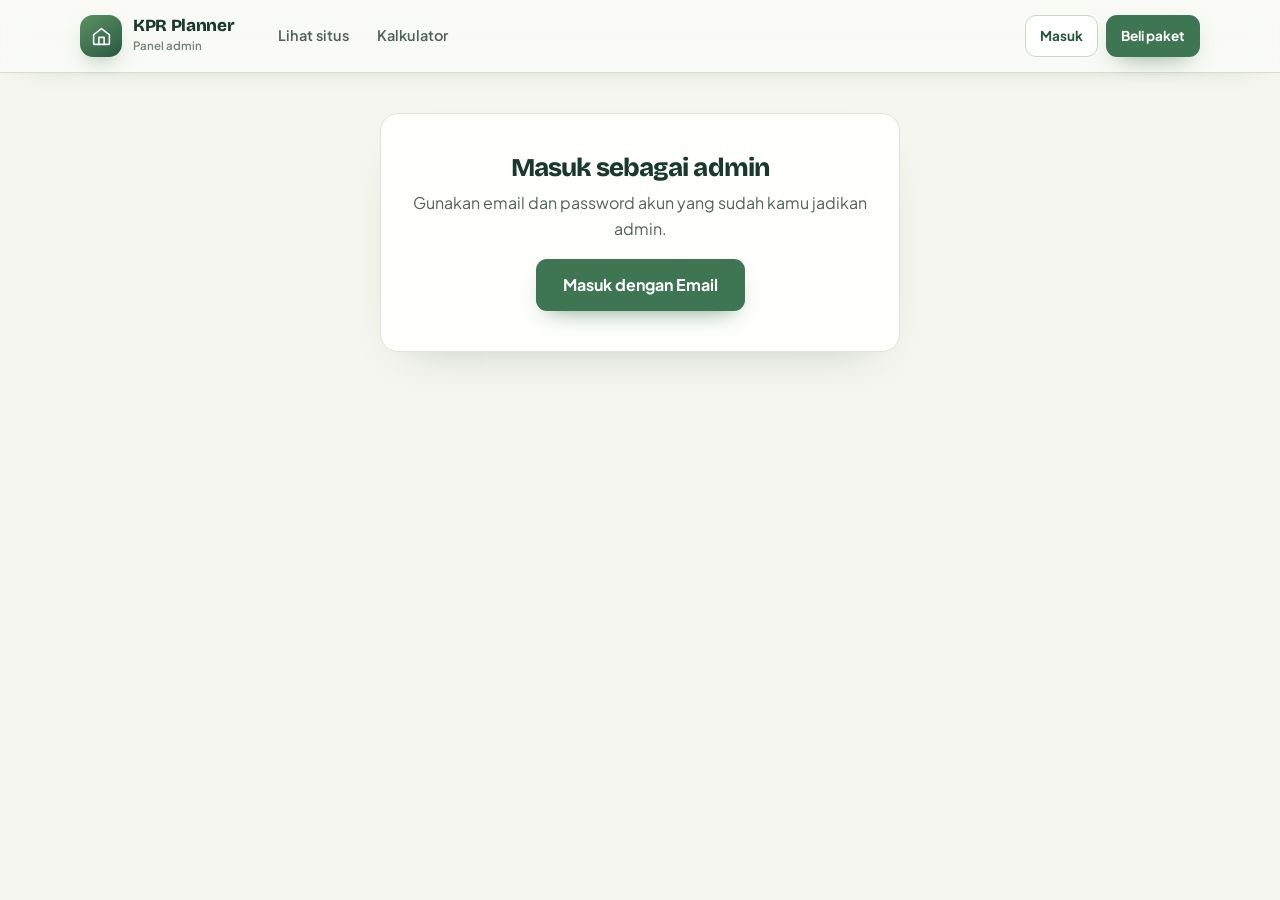
==== commit aa471594: "Implement package upgrades and payment improvements Add package upgrade pricing, payment approval no" ====
--- a/kprpintar/admin.html
+++ b/kprpintar/admin.html
@@ -4,7 +4,7 @@
     <meta charset="utf-8" />
     <meta name="viewport" content="width=device-width,initial-scale=1" />
     <meta name="robots" content="noindex,nofollow" />
-    <title>Admin — KPR PINTAR</title>
+    <title>Admin — KPR Planner</title>
     <link
       rel="icon"
       href="data:image/svg+xml,%3Csvg xmlns='http://www.w3.org/2000/svg' viewBox='0 0 64 64'%3E%3Crect width='64' height='64' rx='16' fill='%230f2a43'/%3E%3Cpath d='m14 31 18-14 18 14v18a2 2 0 0 1-2 2H16a2 2 0 0 1-2-2z' fill='none' stroke='white' stroke-width='4' stroke-linejoin='round'/%3E%3C/svg%3E"
@@ -295,6 +295,26 @@
         align-items: end;
         margin-bottom: 10px;
       }
+      .rek .qr-field,
+      .rek .qr-preview {
+        grid-column: 1 / -1;
+      }
+      .qr-preview {
+        display: flex;
+        align-items: center;
+        gap: 12px;
+        min-height: 36px;
+        color: var(--muted);
+        font-size: 13px;
+      }
+      .qr-preview img {
+        width: 120px;
+        height: 120px;
+        object-fit: contain;
+        border: 1px solid var(--line);
+        border-radius: 10px;
+        background: #fff;
+      }
       .sect {
         padding: 20px;
         display: grid;
@@ -339,6 +359,10 @@
           grid-template-columns: 1fr 1fr;
         }
         .rek .btn {
+          grid-column: 1/-1;
+        }
+        .rek .qr-field,
+        .rek .qr-preview {
           grid-column: 1/-1;
         }
       }
@@ -359,7 +383,7 @@
             >
               <path d="m3 10 9-7 9 7v10a1 1 0 0 1-1 1H4a1 1 0 0 1-1-1z" />
               <path d="M9 21v-8h6v8" /></svg></span
-          ><span><b>KPR PINTAR</b><small>Panel admin</small></span></a
+          ><span><b>KPR Planner</b><small>Panel admin</small></span></a
         >
         <nav class="nav-links" aria-label="Menu">
           <a href="index.html">Lihat situs</a><a href="app.html">Kalkulator</a>
@@ -501,7 +525,7 @@
           document.title =
             NAV.filter(function (n) {
               return n[0] === t;
-            })[0][1] + " — Admin KPR PINTAR";
+            })[0][1] + " — Admin KPR Planner";
           loading();
           TABS[t]();
         }
@@ -562,6 +586,13 @@
         }
 
         /* ---------- pesanan ---------- */
+        function packageLabel(group) {
+          return group === "rencana"
+            ? "Paket 1"
+            : group === "tools"
+              ? "Paket 2"
+              : "Paket 3";
+        }
         function ordersTable(rows) {
           return (
             '<div class="wrap-x"><table class="tbl"><thead><tr><th>Dikirim / dibuat</th><th>Pembeli</th><th>Paket</th><th class="num">Total</th><th>Status</th><th></th></tr></thead><tbody>' +
@@ -576,6 +607,11 @@
                   who(o.pengguna) +
                   "</td><td>" +
                   esc(o.plan_nama) +
+                  (o.harga_upgrade_kredit > 0
+                    ? '<br><span class="sub">Upgrade dari ' +
+                      packageLabel(o.upgrade_dari) +
+                      "</span>"
+                    : "") +
                   '</td><td class="num"><b>' +
                   A.rp(o.total) +
                   "</b></td><td>" +
@@ -660,6 +696,9 @@
               "Email",
               "Paket",
               "Harga",
+              "Kredit upgrade",
+              "Upgrade dari",
+              "Batas akses lama",
               "Kode unik",
               "Total",
               "Status",
@@ -682,6 +721,9 @@
                 p.email,
                 o.plan_nama,
                 o.harga_dasar,
+                o.harga_upgrade_kredit,
+                o.upgrade_dari,
+                o.upgrade_akses_sampai,
                 o.kode_unik,
                 o.total,
                 (A.STATUS[o.status] || {}).label,
@@ -711,18 +753,52 @@
           "Dana belum masuk ke rekening",
           "Nama pengirim tidak sesuai",
         ];
+        function buyerWhatsAppLink(o) {
+          if (!o.whatsapp_opt_in) return "";
+          var number = String(o.nomor_telepon || "").replace(/\D/g, "");
+          if (number.indexOf("0") === 0)
+            number = "62" + number.slice(1);
+          else if (number.indexOf("8") === 0)
+            number = "62" + number;
+          if (!/^62[1-9]\d{7,12}$/.test(number)) return "";
+          var name = (o.pengguna || {}).nama || "Pelanggan";
+          var message =
+            "Halo " +
+            name +
+            ", pembayaran Rp" +
+            Number(o.total || 0).toLocaleString("id-ID") +
+            " untuk paket " +
+            o.plan_nama +
+            " (pesanan #" +
+            short(o.id) +
+            ") sudah disetujui. Akses paketmu sudah aktif. Terima kasih.";
+          return (
+            "https://wa.me/" +
+            number +
+            "?text=" +
+            encodeURIComponent(message)
+          );
+        }
         function openOrder(id) {
           var o = S.orders.filter(function (x) {
             return x.id === id;
           })[0];
           if (!o) return;
+          var isUpgrade = (o.harga_upgrade_kredit || 0) > 0;
+          var upgradeSurplus = isUpgrade
+            ? Math.max(0, o.harga_upgrade_kredit - o.harga_dasar)
+            : 0;
           var dlg = U.mk(
             '<dialog class="wide"><div class="dlg" style="position:relative"><button class="dlg-x" type="button" aria-label="Tutup" data-x>&times;</button>' +
               "<h3>Pesanan #" +
               short(o.id) +
               " " +
               U.badge(o.status) +
-              '</h3><p class="sub">Cocokkan nominal dan rekening tujuan di bukti dengan mutasi rekeningmu sebelum menyetujui.</p>' +
+              '</h3><p class="sub">' +
+              (isUpgrade
+                ? "Pesanan upgrade. Pastikan persetujuan dilakukan sebelum paket sebelumnya berakhir."
+                : "Cocokkan nominal dan rekening tujuan di bukti dengan mutasi rekeningmu sebelum menyetujui.") +
+              "</p>" +
               '<div class="ordgrid"><div><div class="proof" id="proofBox"><div class="none">' +
               (o.bukti_path
                 ? "Memuat bukti…"
@@ -742,11 +818,28 @@
                 ? "Lifetime"
                 : A.durasiLabel(o.durasi_hari)) +
               ")</dd></div>" +
-              "<div><dt>Harga + kode unik</dt><dd>" +
-              A.rp(o.harga_dasar) +
-              " + " +
-              A.rp(o.kode_unik) +
-              "</dd></div>" +
+              (isUpgrade
+                ? "<div><dt>Harga paket tujuan</dt><dd>" +
+                  A.rp(o.harga_dasar) +
+                  "</dd></div><div><dt>Kredit dari " +
+                  packageLabel(o.upgrade_dari) +
+                  "</dt><dd>−" +
+                  A.rp(o.harga_upgrade_kredit) +
+                  "</dd></div><div><dt>Batas persetujuan upgrade</dt><dd>" +
+                  (o.upgrade_lifetime
+                    ? "Paket Lifetime aktif"
+                    : A.tglJam(o.upgrade_akses_sampai)) +
+                  "</dd></div>" +
+                  (upgradeSurplus
+                    ? "<div><dt>Sisa kredit untuk upgrade berikutnya</dt><dd>" +
+                      A.rp(upgradeSurplus) +
+                      "</dd></div>"
+                    : "")
+                : "<div><dt>Harga + kode unik</dt><dd>" +
+                  A.rp(o.harga_dasar) +
+                  " + " +
+                  A.rp(o.kode_unik) +
+                  "</dd></div>") +
               "<div><dt>Nama pengirim</dt><dd>" +
               esc(o.nama_pengirim || "–") +
               "</dd></div><div><dt>Bank / e-wallet</dt><dd>" +
@@ -831,15 +924,30 @@
             if (e.target.closest("#okBtn")) {
               var go = function () {
                 var b = dlg.querySelector("#okBtn");
+                var waUrl = buyerWhatsAppLink(o);
+                var waWindow = waUrl ? window.open("about:blank", "_blank") : null;
                 b.disabled = true;
                 b.innerHTML = '<span class="spin"></span>Memproses…';
                 A.adminApprove(o.id).then(
                   function () {
-                    U.toast("Disetujui. Akses pembeli sudah aktif.", "ok");
+                    if (waUrl) {
+                      if (waWindow && !waWindow.closed) {
+                        waWindow.location.href = waUrl;
+                        waWindow.opener = null;
+                      } else {
+                        window.location.href = waUrl;
+                      }
+                    } else {
+                      U.toast(
+                        "Disetujui. Nomor WhatsApp pembeli tidak tersedia atau izinnya tidak tercatat.",
+                        "bad",
+                      );
+                    }
                     dlg.close();
                     refreshTab();
                   },
                   function (er) {
+                    if (waWindow && !waWindow.closed) waWindow.close();
                     b.disabled = false;
                     b.textContent = "Setujui & aktifkan akses";
                     err(er);
@@ -1121,13 +1229,13 @@
             '<div class="field"><label>Fitur yang dibuka</label><select class="inp" data-k="akses_grup">' +
             '<option value="rencana"' +
             (group === "rencana" ? " selected" : "") +
-            ">Rencana Rumahku</option>" +
+            ">Paket 1 — Ringkasan, Isian Data, Simulasi</option>" +
             '<option value="tools"' +
             (group === "tools" ? " selected" : "") +
-            ">Financial Tools</option>" +
+            ">Paket 2 — Paket 1 + Arus Kas, Health Check, Catatan Kas</option>" +
             '<option value="semua"' +
             (group === "semua" ? " selected" : "") +
-            ">Semua fitur (paket lama)</option></select></div>" +
+            ">Paket 3 — Semua fitur</option></select></div>" +
             '<div class="field"><label>Deskripsi singkat</label><input class="inp" data-k="deskripsi" value="' +
             esc(p.deskripsi || "") +
             '"></div>' +
@@ -1253,7 +1361,15 @@
             esc(r.nomor || "") +
             '"></div><div class="field"><label>Atas nama</label><input class="inp" data-r="atas_nama" value="' +
             esc(r.atas_nama || "") +
-            '"></div><button class="btn btn-danger btn-sm" type="button" data-rmrek aria-label="Hapus rekening">Hapus</button></div>'
+            '"></div><button class="btn btn-danger btn-sm" type="button" data-rmrek aria-label="Hapus rekening">Hapus</button><div class="field qr-field"><label>QRIS / QR pembayaran (opsional)</label><input class="inp" type="file" data-r="qr_file" accept="image/png,image/jpeg,image/webp"><span class="hint">Unggah gambar QR resmi (PNG, JPG, atau WebP, maks. 250 KB).</span><input type="hidden" data-r="qr_image" value="' +
+            esc(r.qr_image || "") +
+            '"></div><div class="qr-preview" data-qr-preview>' +
+            (r.qr_image
+              ? '<img src="' +
+                esc(r.qr_image) +
+                '" alt="Pratinjau QR pembayaran"><button class="btn btn-ghost btn-sm" type="button" data-rmqr>Hapus QR</button>'
+              : "<span>Belum ada QR yang diunggah.</span>") +
+            "</div></div>"
           );
         }
         function normWa(v) {
@@ -1289,7 +1405,7 @@
                 '"></div>' +
                 '<div class="field"><label for="bWa">Nomor WhatsApp admin</label><input class="inp" id="bWa" inputmode="tel" value="' +
                 esc(b.whatsapp) +
-                '" placeholder="08123456789"><span class="hint">Tampil sebagai tombol WhatsApp di footer dan halaman pembayaran. Boleh dikosongkan.</span></div><div class="field"><label for="bMail">Email kontak</label><input class="inp" id="bMail" type="email" value="' +
+                '" placeholder="08123456789"><span class="hint">Tampil sebagai tombol WhatsApp di footer dan tujuan pesan konfirmasi pembayaran. Boleh dikosongkan.</span></div><div class="field"><label for="bMail">Email kontak</label><input class="inp" id="bMail" type="email" value="' +
                 esc(b.email) +
                 '"></div></div><div><button class="btn btn-primary" type="button" id="saveBisnis">Simpan kontak</button></div></div></div>';
             })
@@ -1374,7 +1490,22 @@
               t.closest(".rek").remove();
               return;
             }
+            if (t.closest("[data-rmqr]")) {
+              var qrRow = t.closest(".rek");
+              var qrInput = qrRow.querySelector('[data-r="qr_file"]');
+              if (qrInput._qrReader && qrInput._qrReader.readyState === 1)
+                qrInput._qrReader.abort();
+              qrRow.querySelector('[data-r="qr_image"]').value = "";
+              qrInput.value = "";
+              qrRow.querySelector("[data-qr-preview]").innerHTML =
+                "<span>Belum ada QR yang diunggah.</span>";
+              return;
+            }
             if (t.closest("#saveBayar")) {
+              if (document.querySelector("#rekList [data-r=qr_file][data-loading]")) {
+                U.toast("Tunggu hingga gambar QR selesai dibaca.", "bad");
+                return;
+              }
               var rek = [].map
                 .call(document.querySelectorAll("#rekList .rek"), function (r) {
                   function g(k) {
@@ -1384,10 +1515,11 @@
                     bank: g("bank"),
                     nomor: g("nomor"),
                     atas_nama: g("atas_nama"),
+                    qr_image: g("qr_image") || null,
                   };
                 })
                 .filter(function (r) {
-                  return r.bank || r.nomor;
+                  return r.bank || r.nomor || r.qr_image;
                 });
               for (var i = 0; i < rek.length; i++)
                 if (!rek[i].bank || !rek[i].nomor || !rek[i].atas_nama) {
@@ -1418,7 +1550,7 @@
                 {
                   nama:
                     document.getElementById("bNama").value.trim() ||
-                    "KPR PINTAR",
+                    "KPR Planner",
                   by: document.getElementById("bBy").value.trim(),
                   whatsapp: wa,
                   email: document.getElementById("bMail").value.trim(),
@@ -1443,6 +1575,44 @@
             }
           });
           document.addEventListener("change", function (e) {
+            if (e.target.matches && e.target.matches('[data-r="qr_file"]')) {
+              var input = e.target,
+                file = input.files && input.files[0];
+              if (!file) return;
+              if (
+                !/^image\/(png|jpeg|webp)$/.test(file.type) ||
+                file.size > 250 * 1024
+              ) {
+                input.value = "";
+                U.toast("Pilih gambar PNG, JPG, atau WebP maksimal 250 KB.", "bad");
+                return;
+              }
+              input.setAttribute("data-loading", "");
+              var reader = new FileReader();
+              input._qrReader = reader;
+              reader.onload = function () {
+                var row = input.closest(".rek"),
+                  value = typeof reader.result === "string" ? reader.result : "";
+                input.removeAttribute("data-loading");
+                if (!value) {
+                  U.toast("Gambar QR tidak dapat dibaca.", "bad");
+                  return;
+                }
+                row.querySelector('[data-r="qr_image"]').value = value;
+                row.querySelector("[data-qr-preview]").innerHTML =
+                  '<img src="' +
+                  esc(value) +
+                  '" alt="Pratinjau QR pembayaran"><button class="btn btn-ghost btn-sm" type="button" data-rmqr>Hapus QR</button>';
+              };
+              reader.onerror = function () {
+                input.removeAttribute("data-loading");
+                U.toast("Gagal membaca gambar QR.", "bad");
+              };
+              reader.onabort = function () {
+                input.removeAttribute("data-loading");
+              };
+              reader.readAsDataURL(file);
+            }
             if (e.target.matches && e.target.matches("[data-k=life]")) {
               var d = e.target
                 .closest(".plan-ed")
--- a/kprpintar/assets/site.css
+++ b/kprpintar/assets/site.css
@@ -1,4 +1,4 @@
-/* KPR PINTAR — gaya bersama (landing, akun, pembayaran, admin)
+/* KPR Planner — gaya bersama (landing, akun, pembayaran, admin)
    Semua warna ada di token :root di bawah; ganti di sini untuk mengubah tema seluruh situs. */
 @font-face {
   font-family: "Bricolage Grotesque";
--- a/kprpintar/assets/modern.css
+++ b/kprpintar/assets/modern.css
@@ -1,4 +1,4 @@
-/* KPR PINTAR — visual layer 2026 */
+/* KPR Planner — visual layer 2026 */
 :root {
   --modern-bg: #f3f7f9;
   --modern-ink: #102a43;
@@ -360,3 +360,249 @@
     margin-inline: -6px;
   }
 }
+
+/* KPR Planner visual system: forest green, soft sage, and warm ivory. */
+:root {
+  --ink: #19392f;
+  --ink2: #4f6258;
+  --muted: #748278;
+  --line: #dce5d9;
+  --line2: #c9d7c8;
+  --brand: #3e7654;
+  --brand-d: #25553d;
+  --brand-50: #edf4e9;
+  --aqua: #6b9659;
+  --aqua-d: #355d3d;
+  --aqua-50: #edf4e8;
+  --amber: #e5ad61;
+  --amber-d: #80551e;
+  --amber-50: #fff4e1;
+  --navy: #173b33;
+  --on-navy: #ffffff;
+  --on-navy-2: #d3e2d5;
+  --navy-line: #ffffff24;
+  --paper: #f5f6ef;
+  --white: #ffffff;
+  --modern-bg: #f5f6ef;
+  --modern-ink: #19392f;
+  --modern-brand: #3e7654;
+  --modern-teal: #6b9659;
+  --modern-line: #dce5d9;
+  --modern-shadow: 0 20px 46px -32px rgba(37, 76, 53, .36);
+}
+
+html {
+  scrollbar-color: #b7c8ad #f5f6ef;
+}
+
+body {
+  background:
+    radial-gradient(circle at 8% 2%, rgba(161, 190, 122, .16), transparent 25rem),
+    radial-gradient(circle at 96% 14%, rgba(225, 173, 97, .10), transparent 22rem),
+    #f5f6ef;
+}
+
+:focus-visible {
+  outline-color: #6b9659aa;
+}
+
+.nav {
+  border-color: rgba(207, 219, 202, .9);
+  background: rgba(250, 251, 247, .9);
+}
+
+.brand-mark {
+  background: linear-gradient(145deg, #5c9161, #285943);
+  box-shadow: 0 10px 22px -10px rgba(49, 104, 67, .58);
+}
+
+.nav-links a:hover,
+.menu a:hover,
+.menu button:hover {
+  background: #edf4e9;
+  color: #25553d;
+}
+
+.nav-toggle {
+  border-color: #c9d7c8;
+}
+
+.btn-primary,
+.btn-aqua {
+  background: #3e7654;
+  box-shadow: 0 10px 24px -12px rgba(45, 98, 62, .7);
+}
+
+.btn-primary:hover,
+.btn-aqua:hover {
+  background: #25553d;
+}
+
+.btn-ghost {
+  color: #25553d;
+  border-color: #c9d7c8;
+}
+
+.btn-ghost:hover,
+.btn-light:hover {
+  background: #edf4e9;
+}
+
+.inp:focus,
+.field input:focus,
+.field select:focus,
+.field textarea:focus {
+  border-color: #6b9659;
+  box-shadow: 0 0 0 4px rgba(107, 150, 89, .14);
+}
+
+.hero {
+  color: #fff !important;
+  background:
+    radial-gradient(circle at 84% 8%, rgba(210, 232, 142, .2), transparent 20rem),
+    linear-gradient(122deg, #173b33 0%, #285943 60%, #49764c 100%) !important;
+}
+
+.hero::before {
+  background-image:
+    linear-gradient(rgba(255, 255, 255, .075) 1px, transparent 1px),
+    linear-gradient(90deg, rgba(255, 255, 255, .075) 1px, transparent 1px) !important;
+  opacity: .7 !important;
+}
+
+.hero h1,
+.hero h1 span {
+  color: #fff !important;
+}
+
+.hero h1 span {
+  color: #d4e987 !important;
+}
+
+.hero .lead,
+.hero-note {
+  color: #e0eadf;
+}
+
+.hero-note svg {
+  color: #d4e987;
+}
+
+.hero .btn-primary {
+  background: #d4e987;
+  color: #19392f;
+  box-shadow: 0 12px 25px -12px rgba(8, 24, 16, .6);
+}
+
+.hero .btn-primary:hover {
+  background: #e0f39e;
+}
+
+.sim,
+.card,
+.panel,
+.blk,
+.price,
+.access,
+.hist {
+  border-color: #dce5d9;
+  box-shadow: 0 18px 42px -32px rgba(37, 76, 53, .42);
+}
+
+.sec.alt {
+  background: linear-gradient(180deg, #eff3e9, #f7f8f2) !important;
+}
+
+.bx.dark,
+.stat.hot,
+.site-foot {
+  background-color: #173b33;
+  border-color: #173b33;
+}
+
+.bx.dark {
+  background: linear-gradient(145deg, #173b33, #285943);
+}
+
+.site-foot {
+  background:
+    radial-gradient(circle at 86% 100%, rgba(212, 233, 135, .12), transparent 20rem),
+    #173b33 !important;
+}
+
+.pill,
+.chip {
+  border-color: #d5e1d1;
+}
+
+.pill.on,
+.chip[aria-pressed="true"] {
+  background: #285943;
+  border-color: #285943;
+  color: #fff;
+}
+
+.amount {
+  background: linear-gradient(135deg, #edf4e9, #f8f8f0) !important;
+  border-color: #dce5d9 !important;
+}
+
+.drop {
+  background: #fafbf7;
+}
+
+.drop:hover,
+.drop.over {
+  border-color: #6b9659;
+  background: #f1f6e9;
+}
+
+.adm .side a:hover,
+.tbl tbody tr:hover,
+.tbl tr.rowlink:hover td {
+  background: #f0f5eb;
+}
+
+.adm .side a[aria-current="page"] {
+  background: #285943;
+  color: #fff;
+}
+
+.stat.hot small {
+  color: #d3e2d5;
+}
+
+.stat.hot b {
+  color: #fff;
+}
+
+.tbl th {
+  background: #f1f5eb;
+}
+
+.page-simple {
+  background:
+    radial-gradient(circle at 100% 0, rgba(107, 150, 89, .1), transparent 28rem),
+    transparent;
+}
+
+@media (max-width: 900px) {
+  .hero .container {
+    grid-template-columns: 1fr;
+    gap: 34px;
+  }
+}
+
+@media (max-width: 560px) {
+  .hero {
+    padding-block: 48px !important;
+  }
+
+  .hero .container {
+    gap: 28px;
+  }
+
+  .sec {
+    padding-block: 60px;
+  }
+}
